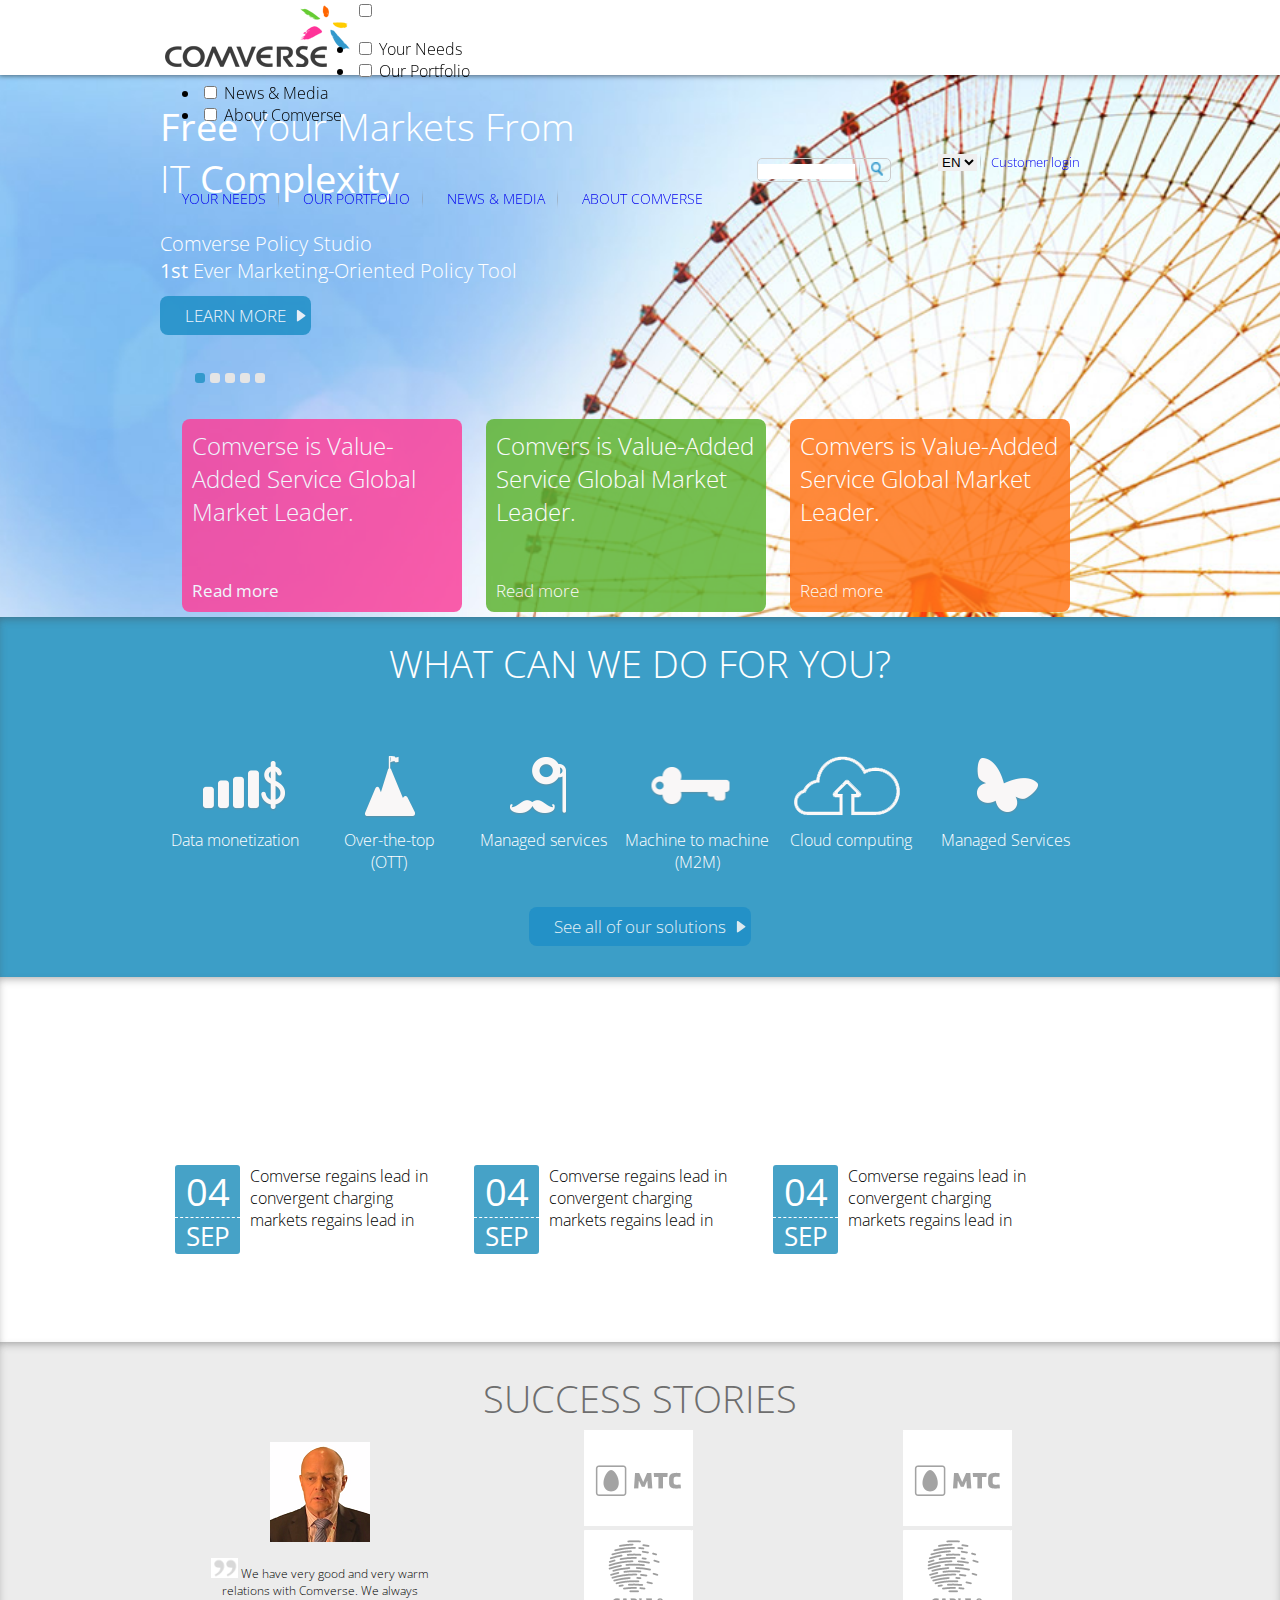
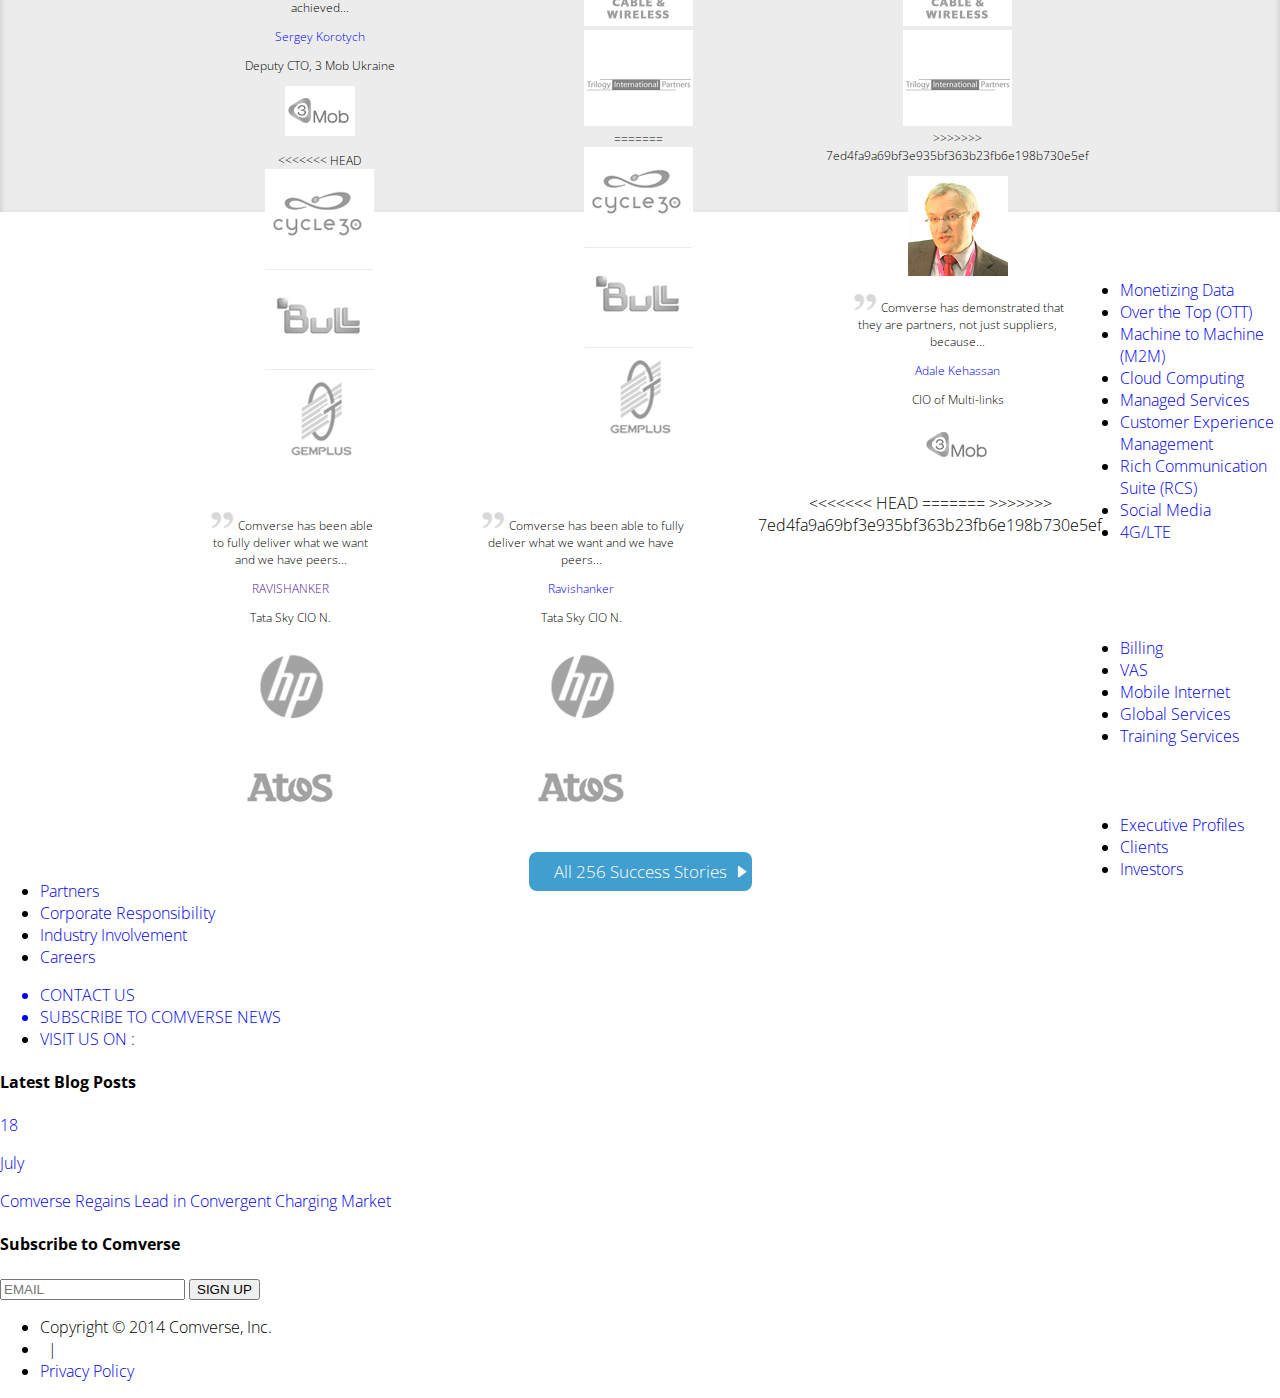
==== index.html @ bf478ecc "first commit 2016" ====
<!DOCTYPE html>
<html lang="en">
<head>
	<meta charset="utf-8">
	<meta http-equiv="x-ua-compatible" content="ie=edge">
	<meta name="description" content="">
    <meta name="viewport" content="width=device-width, initial-scale=1">

	<title>Comverse</title>

	<link rel="stylesheet" type="text/css" href="css/main.css">
	<link href='http://fonts.googleapis.com/css?family=Open+Sans:300,400,700' rel='stylesheet' type='text/css'>
</head>
<body>

	 <!--[if lt IE 8]>
            <p class="browserupgrade">You are using an <strong>outdated</strong> browser. Please <a href="http://browsehappy.com/">upgrade your browser</a> to improve your experience.</p>
        <![endif]-->
			<!-- #################################- COMVERSE HEADER -################################# -->


	<header class="c-header">
	
	  <div class="nav-container">
	   <div class="logo-container"> <a href="index.html" title="Comverse"><img src="img/comverse-logo.png" alt="logo"></a>
	   </div>

	  <!-- Mobile Version Nav Button -->
					<div class="mobile-navigation">
						<label class="mobile-nav" for="nav-mobile-btn">
							<span class="icon-bar"></span>
							<span class="icon-bar"></span>
							<span class="icon-bar"></span>
							<span class="icon-bar"></span>
						</label>
						<input type="checkbox" id="nav-mobile-btn">

						<ul class="main-nav-mobile">
							<li>
								<input type="checkbox" class="mobile-sub-nav" id="mobile-sub-your-needs">
								<label for="mobile-sub-your-needs">Your Needs</label>
								
							</li>
							<li>
								<input type="checkbox" class="mobile-sub-nav" id="mobile-sub-our-portfolio">
								<label for="mobile-sub-our-portfolio">Our Portfolio</label>
							
							</li>
							<li>
								<input type="checkbox" class="mobile-sub-nav" id="mobile-sub-news-and-media">
								<label for="mobile-sub-news-and-media">News &amp; Media</label>
								
							</li>
							<li>
								<input type="checkbox" class="mobile-sub-nav" id="mobile-sub-about-comverse">
								<label for="mobile-sub-about-comverse">About Comverse</label>
							</li>
						</ul>
					</div>

		<nav class="navbar">
		 <ul class="nav">
			<li><a href="#">YOUR NEEDS<img class="divider"src="img/divider.png" alt="" /></a></li>
  			<li><a href="#">OUR PORTFOLIO<img class="divider"src="img/divider.png" alt="" /></a></li>
  			<li><a href="#">NEWS &amp; MEDIA<img class="divider"src="img/divider.png" alt="" /></a></li>
  			<li><a href="#">ABOUT COMVERSE</a></li>
  		 </ul>


				

		</nav>

		 <div class="nav-side-links">
				
					
						<select class="no-border-select">
							<option value="English">EN</option>
							<option value="Arabic">AR</option>
							<option value="Hebrew">HE</option>
						</select>
					
                        <img class="divider"src="img/divider.png" alt="" />
					
						<a href="#">Customer login</a>	
						
				
			</div>
		


            <form class="search-field" method="GET" action="http://www.google.com/search">
    			<input type="text" name="q" />
                <img class="divider" src="img/search_line_devider.png" alt="" />
    			<button type="submit"><img class="srch_img" src="img/searchBtn.png" alt="Search" /></button>
			</form>
			
		</div>
	</header>

				<!-- #################################- COMVERSE BANNER SECTION -################################# -->


		<div class="section-banner">
        	<section class="section-container">
        		
				<h1><strong>Free</strong> Your Markets From <br> IT <strong>Complexity</strong></h1>
        		<h3>Comverse Policy Studio <br> <strong>1st</strong> Ever Marketing-Oriented Policy Tool</h3>
        		
        		<a href="#" class="more-btn">LEARN MORE </a>

        		<ol class="carousel-nav">
					<a href="#">
						<li class="selected"></li>
					</a>

					<a href="#">
						<li></li>
					</a>
					<a href="#">
						<li></li>
					</a>
					<a href="#">
						<li></li>
					</a>
					<a href="#">
						<li></li>
					</a>
				</ol>
				<ul class="box-list">
					<li class="floating-box" id="purple">
						<section>
							<a href="#">
								<h2 class="box-title">Comverse is Value-Added Service Global Market Leader.</h2>
							</a>

							<a href="#"><strong>Read more</strong></a>
						</section>
					</li>
					<li class="floating-box" id="green">
						<section>
						<a href="#">
							<h2 class="box-title">Comvers is Value-Added Service Global Market Leader.</h2>	
						</a>

						<a href="#">Read more</a>
						</section>
						
					</li>
					<li class="floating-box" id="orange">
						<section>
							<a href="#">
							<h2 class="box-title">Comvers is Value-Added Service Global Market Leader.</h2>
							</a>

							<a  href="#">Read more</a>
						</section>
						
					</li>
				</ul>
			</section>
		</div>
		<!-- #################################- COMVERSE SOLUTIONS SECTION -################################# -->

		<div class="section-solutions">
        	<section class="section-container">

        		<h1> WHAT CAN WE DO FOR YOU?</h1>
        		<ul class="solutions-list">
        				<li>
        					<a href="#">
        						<figure>
        							<div class="icon1"></div>
        							<figcaption>Data monetization</figcaption>
        						</figure>
        					</a>
        				</li>
        				<li>
        					<a href="#">
        						<figure>
        							<div class="icon2"></div>
        							<figcaption>Over-the-top <br>(OTT)</figcaption>
        						</figure>
        					</a>
        				</li>
        				<li>
        					<a href="#">
        						<figure>
        							<div class="icon3"></div>
        							<figcaption>Managed services</figcaption>
        						</figure>
        					</a>
        				</li>
        				<li>
        					<a href="#">
        						<figure>
        							<div class="icon4"></div>
        							<figcaption>Machine to machine <br> (M2M)</figcaption>
        						</figure>
        					</a>
        				</li>
        				<li>
        					<a href="#">
        						<figure>
        							<div class="icon5"></div>
        							<figcaption>Cloud computing</figcaption>
        						</figure>
        					</a>
        				</li>
        				<li>
        					<a href="#">
        						<figure>
        							<div class="icon6"></div>
        							<figcaption>Managed Services</figcaption>
        						</figure>
        					</a>
        				</li>
        			</ul>	

        			<div class="more-sol">
        					<a href="#" class="more-btn">See all of our solutions</a>
        			</div>
        	</section>
        </div>

        		<!-- #################################- COMVERSE NEWS & EVENTS SECTION -################################# -->
        <div class="section-events">
        	<section class="section-container">
        		
        			<h1>WHAT'S HAPPENING AT COMVERSE?</h1>

        			<ul class="events-list">
                    <li>
                    <a href="#">
                        <section itemscope="" itemtype="http://schema.org/Event">
                            <h2 class="event-header">News</h2>
                            <article>
                                <h1 class="event-date"><meta itemprop="doorTime" content="2015-09-04"><span class="day-container">04</span> <span class="month-container">SEP</span></h1>
                                <p itemprop="description">Comverse regains lead in convergent charging markets regains lead in</p>
                            </article>
                        </section>
                    </a>
                    <a class="all-link all-news-link" href="#"><span>All news</span></a>
                    </li>
                    <li>
                    <a href="#">
                        <section itemscope="" itemtype="http://schema.org/Event">
                            <h2 class="event-header">Events</h2>
                            <article>
                                <h1 class="event-date"><meta itemprop="doorTime" content="2015-09-04"><span class="day-container">04</span> <span class="month-container">SEP</span></h1>
                                <p itemprop="description">Comverse regains lead in convergent charging markets regains lead in</p>
                            </article>
                        </section>
                    </a>
                    <a href="#" class="all-link all-events-link"><span>All Events</span></a>
                    </li>
                    <li>
                    <a href="#">
                        <section itemscope="" itemtype="http://schema.org/Event">
                            <h2 class="event-header">Press releases</h2>
                            <article>
                                <h1 class="event-date"><meta itemprop="doorTime" content="2015-09-04"><span class="day-container">04</span> <span class="month-container">SEP</span></h1>
                                <p itemprop="description">Comverse regains lead in convergent charging markets regains lead in</p>
                            </article>
                        </section>
                    </a>
                        <a href="#" class="all-link all-press-link"><span>All Press releases</span></a>
                    </li>
                </ul>
        	</section>
        	</div>

        	<!-- #################################- SUCCESS STORIES SECTION -################################# -->
        	<div class="section-stories">
        		<section class="section-container">
        			<h1>SUCCESS STORIES</h1>
        			<ul class="stories-list">
                <li>
                    <blockquote>
                        <img src="img/CB-JP-face.png" alt="">
                        <p><img src="img/quote-grey.png" alt="qoute"  data-pin-nopin="true"> We have very good and very warm relations with Comverse. We always achieved...</p>
                        <div class="person-details" itemscope="" itemtype="http://schema.org/Person">
                            <p itemprop="name"><a href="#">Sergey Korotych</a></p>
                            <p itemprop="jobTitle">Deputy CTO, 3 Mob Ukraine</p>
                        </div>
                        <div class="person-logo"><img src="img/3mob_70x50.png" alt="mob logo" data-pin-nopin="true"></div>
                    </blockquote>
<<<<<<< HEAD
                  		
                  		 <div class="logos">
                                <div class="company">
                               		
                               			<img src="img/cycle30.png" alt="" data-pin-nopin="true">
                               	</div>
                               	<div class="company">
                               			<img src="img/bul.png" alt="" data-pin-nopin="true">
                               	</div>
                               	<div class="company">
                               			<img src="img/gemplus.png" alt="" data-pin-nopin="true">
                               	</div>

                               	
                         </div>
                </li>
                <li>
                    <div class="logos-middle">
	 				<div class="company">
	 					<img src="img/mtc.png" alt="" data-pin-nopin="true">
	 				</div>
	 				<div class="company">
	 					<img src="img/cblwi.png" alt="" data-pin-nopin="true">
	 				</div>
	 				<div class="company">
	 					<img src="img/trilogy.png" alt="" data-pin-nopin="true">
	 				</div>
	 			</div>
=======
                    <div class="logos">
                                <div class="company">
                                	<img src="img/cycle30.png" alt="" data-pin-nopin="true">
                                </div>
                                <div class="company">
                                	<img src="img/bul.png" alt="" data-pin-nopin="true">
                                </div>
                                <div class="company">
                                	<img src="img/gemplus.png" alt="" data-pin-nopin="true">
                                </div>
                    </div>
                </li>
                <li>
                    <div class="logos logos-top">
                       	<div class="company">
                                <img src="img/mtc.png" alt="" data-pin-nopin="true">
                                </div>
                                <div class="company"><img src="img/cblwi.png" alt="" data-pin-nopin="true"></div>
                                <div class="company"><img src="img/trilogy.png" alt="" data-pin-nopin="true"></div>
                    	</div>
>>>>>>> 7ed4fa9a69bf3e935bf363b23fb6e198b730e5ef

						<blockquote>
                    		<img src="img/JT-GM-face.png" alt="" data-pin-nopin="true">
                        	<p><img src="img/quote-grey.png" alt="qoute"  data-pin-nopin="true"> Comverse has demonstrated that they are partners, not just suppliers, because...</p>
                        		<div class="person-details" itemscope="" itemtype="http://schema.org/Person">
                           			 <p itemprop="name"><a href="#">Adale Kehassan</a></p>
                            		<p itemprop="jobTitle">CIO of Multi-links</p>
                        		</div>
                        	<div class="person-logo"><img src="img/3mob_70x50.png" alt="mob logo"></div>
                    </blockquote>

                    
                </li>
<<<<<<< HEAD

                <li class="stories-list-right">
	 			<blockquote>
	 			
	 				<p><img src="img/quote-grey.png" alt="qoute"  data-pin-nopin="true"> Comverse has been able to fully deliver what we want and we have peers...</p>

	 				<div class="person-details">
	 					<p><a href="">RAVISHANKER</a></p>
	 					<p>Tata Sky CIO N.</p>
	 				</div>
	 			</blockquote>

	 			<div class="logos">
                                <div class="company right-comp-logo"><img src="img/hp.png" alt="" data-pin-nopin="true"></div>
                                <div class="company right-comp-logo"><img src="img/atos.png" alt="" data-pin-nopin="true"></div>
                    	</div>		
	 		</li>
=======
                <li>
                    <blockquote id="no-img">
                    
                        <p><img src="img/quote-grey.png" alt="qoute"  data-pin-nopin="true"> Comverse has been able to fully deliver what we want and we have peers...</p>
                        <div class="person-details" itemscope="" itemtype="http://schema.org/Person">
                            <p itemprop="name"><a href="#">Ravishanker</a></p>
                            <p itemprop="jobTitle">Tata Sky CIO N.</p>
                        </div>
                        
                    </blockquote>
                    <div class="logos">
                                <div class="company"><img src="img/hp.png" alt="" data-pin-nopin="true"></div>
                                <div class="company"><img src="img/atos.png" alt=""></div>
                                
                            </div>
                </li>
>>>>>>> 7ed4fa9a69bf3e935bf363b23fb6e198b730e5ef
        </ul>

        				<div class="more-stories">
            				<a href="#" class="more-btn">All 256 Success Stories</a>
        				</div>
        		</section>

        	</div>

        </div>

        <!-- #################################- COMVERSE FOOTER -################################# -->
	<footer>
        <div class="footer-block">
            <div class="footer-links">
                <div class="footer-links-column">
                    <h3 class="footer-heading">Key Solutions</h3>
                    <ul class="key-solutions">
                        <li>
                            <a href="#">Monetizing Data</a>
                        </li>
                        <li>
                            <a href="#">Over the Top (OTT)</a>
                        </li>
                        <li>
                            <a href="#">Machine to Machine (M2M)</a>
                        </li>
                        <li>
                            <a href="#">Cloud Computing</a>
                        </li>
                        <li>
                            <a href="#">Managed Services</a>
                        </li>
                        <li>
                            <a href="#">Customer Experience Management</a>
                        </li>
                        <li>
                            <a href="#">Rich Communication Suite (RCS)</a>
                        </li>
                        <li>
                            <a href="#">Social Media</a>
                        </li>
                        <li>
                            <a href="#">4G/LTE</a>
                        </li>
                    </ul>
                </div>

                <div class="footer-links-column">
                    <h3 class="footer-heading">Products &amp; Services</h3>
                    <ul class="products-services">
                        <li>
                            <a href="#">Billing</a>
                        </li>
                        <li>
                            <a href="#">VAS</a>
                        </li>
                        <li>
                            <a href="#">Mobile Internet</a>
                        </li>
                        <li>
                            <a href="#">Global Services</a>
                        </li>
                        <li>
                            <a href="#">Training Services</a>
                        </li>
                    </ul>
                </div>

                <div class="footer-links-column">
                    <h3 class="footer-heading">Company</h3>
                    <ul class="company-links">
                        <li>
                            <a href="#">Executive Profiles</a>
                        </li>
                        <li>
                            <a href="#">Clients</a>
                        </li>
                        <li>
                            <a href="#">Investors</a>
                        </li>
                        <li>
                            <a href="#">Partners</a>
                        </li>
                        <li>
                            <a href="#">Corporate Responsibility</a>
                        </li>
                        <li>
                            <a href="#">Industry Involvement</a>
                        </li>
                        <li>
                            <a href="#">Careers</a>
                        </li>
                    </ul>
                </div>
            </div>


            <ul class="footer-nav-mobile">
				<a href="#">
					<li>CONTACT US</li>
				</a>
				<a href="#">
					<li>SUBSCRIBE TO COMVERSE NEWS</li>
				</a>
				<a href="#">
				</a><li><a href="#">
				VISIT US ON : 
				</a><a class="soc-icon ico-linkedin" href="#"></a>
                <a class="soc-icon ico-youtube" href="#"></a>
                <a class="soc-icon ico-twitter" href="#"></a>	
				</li>
				
			</ul>

            <div class="footer-box">
                <div class="press-release">
                    <h4>Latest Blog Posts</h4>
                    <a href="#" class="footer-box-content">
                        <div class="date-box-footer">
                            <time datetime="2010-07-18">
                                <p class="footer-date">18</p>
                                <p class="footer-month">July</p>
                            </time>
                        </div>
                        <div class="latest-blog-post-text">
                            <p>Comverse Regains Lead in Convergent Charging Market</p>
                        </div>
                    </a>
                </div>

                <form class="subscribe">
                    <h4>Subscribe to Comverse</h4>
                    <input type="email" id="email" placeholder="EMAIL">
                    <input type="submit" id="subscribe-submit" value="SIGN UP" text="SIGN UP">
                </form>

                <div class="social-icons">
                    <a class="soc-icon ico-linkedin" href="#"></a>
                    <a class="soc-icon ico-youtube" href="#"></a>
                    <a class="soc-icon ico-twitter" href="#"></a>
                </div>
            </div>

            <div class="footer-nav">
                <ul class="footer-menu">
                    <li>Copyright © 2014 Comverse, Inc.</li>
                    <li> &nbsp; | &nbsp;</li>
                    <li>
                        <a href="#">Privacy Policy</a>
                    </li>
                </ul>
            </div>

        </div>
    </footer>

</body>
</html>
---- css/main.css ----
body {
   
    font-family: 'Open Sans', sans-serif;
    font-weight: 200;
    margin: 0 auto;
}

a {
    text-decoration: none;
}

.c-header{
	height: 75px;
	width: 100%;
	position: fixed;
	background: #FFFFFF;
    box-shadow: 0 0 5px 1px rgba(0, 0, 0, 0.5);
    top: 0;
    left: 0;
    z-index: 1000;

}
.nav-container{
	max-width: 960px;
	height: 75px;
	padding: 0;
	margin: 0 auto;
	
}

.logo-container{
	display: inline-block;
	padding: 5px 5px;

	float: left;
}
.navbar{
	font-size: 14px;
	float: left;
	padding-top: 35px;
	position: relative;
	
}
.navbar > ul {

	list-style: none;
}


.nav{
	
	overflow: hidden;
	list-style: none;
	margin: 0;
    margin-left:-30px;
}

.divider{
    
    margin-bottom:-5px;
}
nav > ul > li:hover > a {
    
    color: rgb( 183, 197, 214 );
}



.nav > li{
	display: block;
	float: left;
	margin: 12px;
	position: relative;  

}
.nav > li > a > img{
    margin-left:12px;
}
.nav-side-links{
	float: right;
	display: inline-block;
	padding-right: 40px;
	font-size: 13px;
	padding-top: 10px;
}


.nav-side-links > ul > li{
	
	list-style: none;
	display: inline-block;
}

.nav-side-links > a{

    margin-left: 7px;
}

.nav-side-links > a:hover{
    text-decoration: underline;
}

.no-border-select{
	border: none;
}



.search-field{
	display: inline-block;
	float: right;
padding-top:-10px;
	position: relative;
	margin-top: 16px;
    margin-right: 47px;
    border: 1px solid #ccc;
     
    border-radius: 5px;  
}

.search-field input{
	width: 93px;
    padding: 0px 0px 0px 2px;
    padding-left: 4px;
    border: 1px solid #ccc;
    
    outline:none;
    border:white;
    display: inline-block;   
    
}



.search-field  button  img {
	width: 14px;
	height: 14px;
    
}

.search-field button{
	border: none;
	background: none;
	cursor: pointer;
	

	
}

form{
	display: block;
}

.search-field > button{
	border: none;
	background: none;
	cursor: pointer;
}

.mobile-menu-items {
    display: none;
}

h1{
	color:#FFF;
	font-weight:100;
	font-size:38px;
   
}

h2{
	font-size:24px;
	color:#FFF;
	font-weight:100;
}

h3{
	color:#FFF;
	font-weight:100;
	font-size:20px;
    
}

h1, h2, h3{
	color:#FFF;
	font-weight: 100;
}

strong{
	font-weight: 400;
}

div{
	display: block;
}


.section-banner {
   	padding-top: 75px;
    background: url(../img/slide-bg-complexity.jpg) no-repeat center center fixed; 
    background-size: cover;
    z-index: 200;
   
}

.section-container {
    padding: 0;
    max-width: 960px;
    margin: 0 auto;
    
}

.carousel-nav li {
    width: 10px;
    height: 10px;
    display: inline-block;
    background-color: #e5e5e5;
    float: left;
    margin-left: 5px;
    padding: 0;
    border-radius: 3px;
      
}

li.selected{
	background-color: #3399CC;

}


ol.carousel-nav{

	padding: 30px;
	list-style: none;
}

.more-btn{
	background-color:#1f8fc7;
	font-size:17px;
	padding: 8px 25px;
	color: #FFFFFF !important;
	border-radius: 8px;
	background-image: url("../img/btnArrow.png");
	background-repeat: no-repeat;
	background-position: right 5px center;
	opacity: 0.85;
}

.more-btn:hover{

	opacity: 1;
}

.box-list{
    padding: 0;
    margin-left:22px;
    list-style: none;
    margin-top: 15px;
    padding-bottom: 15px;
    margin-bottom: -2.23em;

}

.floating-box{
	border-radius: 8px;
    display: inline-block;
    margin-right: 20px;
    opacity: 0.85;
    padding: 10px 10px;
    width: 260px;
    cursor: pointer;

}

.floating-box > section > a{
	font-size: 14px;
}


.floating-box:hover{
	opacity: 1;
}

.floating-box > section > a {
	color: #FFFFFF;
	font-size: 17px;
}

.box-title{
	padding: 0;
    margin-top: 0px;
    height: 130px;
}

#purple {
    
   	background-color: #fb429c;
}


#green {
    
    background-color: #5eb433
	
}



#orange {
   
    background-color: #ff7519;
    
}


.section-solutions{

	background-color: #3c9ec7;
	display: block;
	height: 360px;
	box-shadow: inset 0px 4px 10px -3px hsla(0, 0%, 26%, 0.5);

	
}


.section-solutions > .section-container > h1{
    padding: 20px 0;
    text-align: center;
}

.solutions-list {
	padding: 20px 0 20px 0;
}

.solutions-list > li {
	display: inline-block;
	width: 150px;
	height: 150px;
	margin: 0 auto;
	padding: 0;
	text-align: center;
	vertical-align: middle;

}
.solutions-list > li a {
	color: #FFF;
	text-decoration: none;
	outline: 0;
}

.solutions-list > li > a > figure {
	margin: 0 auto;
	padding: 0;
	text-align: center;

}

div.icon1 {
	height: 65px;
	background: url(../img/solution_icon_smart-money.png) no-repeat center center;
}

div.icon1:hover{
	height: 65px;
	background: url(../img/solution_icon_smart-money_hover.png) no-repeat center center;
}
div.icon2{

	height: 65px;
	background: url(../img/solution_icon_optimize-efficnt2.png) no-repeat center center;
}

div.icon2:hover{

	height: 65px;
	background: url(../img/solution_icon_optimize-efficnt_hover2.png) no-repeat center center;
}


div.icon3{
	height: 65px;
	background: url(../img/solution_icon_biz-analitics.png) no-repeat center center;
}

div.icon3:hover{

	height: 65px;
	background: url(../img/solution_icon_biz-analitics_hover.png) no-repeat center center;
}

div.icon4{
	height: 65px;
	background: url(../img/solution_icon_personal.png) no-repeat center center;
}

div.icon4:hover{
	height: 65px;
	background: url(../img/solution_icon_personal_hover.png) no-repeat center center;
}

div.icon5{
	height: 65px;
	background: url(../img/cloud.png) no-repeat center center;
}

div.icon5:hover{
	height: 65px;
	background: url(../img/cloud_hover.png) no-repeat center center;
}

div.icon6{
	height: 65px;
	background: url(../img/solution_icon_biz-transform.png) no-repeat center center;
}

div.icon6:hover{
	height: 65px;
	background: url(../img/solution_icon_biz-transform_hover.png) no-repeat center center;
}
.solutions-list > li > a > figure > figcaption {
	padding-top: 10px;
}

.more-sol{
	text-align: center;
	margin-top: -25px;

}

.section-events{
    box-shadow: inset 0px 4px 10px -3px hsla(0, 0%, 26%, 0.5);
    background: url(../img/news-and-events-bg.jpg) no-repeat center center fixed;
    background-size: cover;
    display: block;
    height: 360px;
    padding-top: 5px;
}

.section-events .section-container > h1{
	padding: 20px 0;
	text-align: center;
}

.events-list {
	padding: 0;
	margin: 0 auto;
	margin-top: -30px;
}

.events-list > li {
	display: inline-block;
	width: 285px;
	padding: 5px;
	margin-bottom: 30px;
}

.event-header {
	text-transform: uppercase;
	margin-bottom: 3px;
}


.events-list > li > a > section > article {
	border-radius: 3px;
	background-color: rgba(255, 255, 255, 0.3);
	padding: 10px;
	height: 84px;
	margin-bottom: 10px;
}

.events-list > li > a > section > article:hover{
	background-color: #FFFFFF;
}

h1.event-date {
	width: 65px;
	margin: 0 auto;
	padding: 0;
	float: left;
	font-weight: 400;
	text-align: center;
}

h1.event-date {
	width: 65px;
	margin: 0 auto;
	padding: 0;
	float: left;
	font-weight: 400;
	text-align: center;
}

span.day-container {
	display: block;
	background: #46a2c7;
	border-bottom: 1px dashed #FFF;
	border-top-right-radius: 3px;
	border-top-left-radius: 3px;
}

span.month-container {
	display: block;
	background: #46a2c7;
	border-bottom-right-radius: 3px;
	border-bottom-left-radius: 3px;
	font-size: 26px;
}

.events-list > li > a > section > article > p {
	padding-left: 75px;
	margin-top: 0;
	color: black;
}

.all-link {
	color: #FFF;
	outline: 0;
	text-decoration: none;
}

.section-stories{
	padding-top: 10px;
	background-color: #ececec;
    text-align: center;
	background-size: cover;
	height: 460px;
    width:100%;
	box-shadow: inset 0px 4px 10px -3px hsla(0, 0%, 26%, 0.5);
}

.section-stories .section-container > h1 {
	padding: 20px 0;
	text-align: center;
	margin: 0 auto;
	color: #6E6E6E;
}

.stories-list{
	padding: 0; 
    float: left;  
    margin-top: -20px;
}

.stories-list > li{
    display: inline-block;
    width: 32%;
    float: left;
    margin: 4px;
    padding: 2px;
    font-size:12px;
}

.stories-list-right{
    width: 26% !important;
    float: left; 
}

<<<<<<< HEAD
blockquote{
    background-color: white;
    -webkit-margin-start: 0;
    -webkit-margin-end: 0;
    height: 180px;
}
=======
.stories-list > li > blockquote{
	padding: 10px;
    margin: 0 auto;
    background: #FFF;
    border-radius: 3px;
>>>>>>> 7ed4fa9a69bf3e935bf363b23fb6e198b730e5ef

blockquote > p{
    height: 80px;
    padding: 15px;
    border-bottom: 1px solid #DDDDDD;
    color: #565656;
    text-align: left;
    font-size: 16px; 
}


blockquote > img{
    float: left;
    padding: 8px;
    height: 90px;
    width: 90px;
    margin-left: 2px;
}

<<<<<<< HEAD
.person-details{
    text-align: left;
    padding-left: 10px;
    display: inline-block;
    float: left;
=======

.stories-list > li > blockquote > p{  
    color: #565656;
    border-bottom: 1px solid #ccc; 
    margin: 0 auto;
    height: 110px;
    padding-left: 110px;
}
.stories-list > li > blockquote#no-img > p{  
    color: #565656;
    border-bottom: 1px solid #ccc; 
    margin: 0 auto;
    height: 110px;
    padding-left: 10px;
}

.stories-list > li > blockquote#no-img{  

	width:177px;
    height: 157px;
    margin-left:1px;
>>>>>>> 7ed4fa9a69bf3e935bf363b23fb6e198b730e5ef
}

.person-details > p > a{
    color: #50AED0;
    text-transform: uppercase;
    text-decoration: none;
    outline: none;
}

.person-details > p{
    -webkit-margin-before: 0;
    -webkit-margin-after: 0;
    padding: 2px;

}

<<<<<<< HEAD
.person-logo{
=======
.person-details > p > a {
    text-transform: uppercase;
    text-decoration: none;
    outline: none;
    color: #3399cc;
}

.person-logo {
>>>>>>> 7ed4fa9a69bf3e935bf363b23fb6e198b730e5ef
    float: right;
    max-width: 101%;
}

<<<<<<< HEAD
.logos{
    margin-top: 5px;
    width:102%;
}

.logos-middle{
    margin-top: 16.5px !important;
    margin-bottom: -4px !important;
=======
.logos-top {
    margin-bottom: 10px;
}

.logos-top > .company {
    display: inline-block;
    margin: 0 6px 0 0;
    background:#FFF;
    width:31%;
    border-radius: 3px;
    text-align: center;
    vertical-align: top;
}

.logos-top > .company:last-child {
    display: inline-block;
    margin: 0;
    background:#FFF;
    width:31%;
    border-radius: 3px;
    text-align: center;
    vertical-align: top;
>>>>>>> 7ed4fa9a69bf3e935bf363b23fb6e198b730e5ef
}

.company {
    display: inline-block;
<<<<<<< HEAD
    width: 31%;
    margin: 0px 5px 0 0;
    background: #FFF;
=======
    margin: 10px 6px 0 0;
    background:#FFF;
    width:31%;
    border-radius: 3px;
    text-align: center;
}

.company:last-child {
    display: inline-block;
    margin: 10px 0 0 0;
    background:#FFF;
    width:31%;
>>>>>>> 7ed4fa9a69bf3e935bf363b23fb6e198b730e5ef
    border-radius: 3px;
    text-align: center;
}
.company > img{
    width: 100%;
    height:90px;
}

.right-comp-logo{

    width: 46%;
}

.mobile-navigation {
    display: none;
}


/************************ FOOTER ************************/

footer {
    background-color: #2B2B2B;
    padding: 0;
    height: 350px;
    width: 100%;
    margin: 0;
}

.footer-block {
    max-width: 960px;
    min-width: 800px;
    width: 960px;
    margin: 0 auto;
}

.footer-links {
    height: auto;
    margin: 0;
}
.footer-links-column {
    float: left;
    margin-right: 32px;
    font-size: 1rem;
    line-height: 20px;
}

.footer-heading {
    font-size: 16px;
    text-transform: uppercase;
}

.key-solutions, .products-services, .company-links {
    list-style: none;
    padding-left: 0;
    font-weight: 100;
}

.footer-links-column a {
    text-decoration: none;
    color: white;
    font-size: 14px;
}

.footer-links-column {
    float: left;
    margin-right: 32px;
    font-size: 1rem;
    line-height: 20px;
}
.footer-box {
    float: right;
    background-color: #3d3d3d;
    width: 240px;
    position: relative;
    padding: 0 12px;
    height: 350px;
    margin-right: 55px;
}
.press-release {
    border-bottom: 1px solid grey;
}
.press-release h4 {
    padding: 16px 0;
    margin: 0 6px;
    font-weight: 200;
    text-transform: uppercase;
}
.footer-box-content {
    color: white;
    display: block;
    text-decoration: none;
}
.date-box-footer {
    width: 60px;
    height: 80px;
    padding: 2px;
    float: left;
    margin: 0 10px 0 5px;
}
.footer-date {
    font-size: 2.6rem;
    margin: 0;
    text-align: center;
    line-height: 2.2rem;
    font-weight: 400;
}

.footer-month {
    font-size: 1.4rem;
    margin: 0px;
    text-align: center;
}

.latest-blog-post-text {
    margin: 0 8px;
    padding: 1px 5px;
    font-size: 1rem;
    font-weight: 100;
}

.latest-blog-post-text p {
    margin: 0 0 18px 0;
}


.subscribe {
    position: relative;
}

.footer-box h4 {
    color: #3195c9;
    font-size: 20px;
    text-transform: uppercase;
    font-weight: 200;
}
#email {
    width: 200px;
    line-height: 2.5em;
    border-radius: 3px;
    border: none;
    margin: 0 5px;
    padding-left: 8px;
    color: grey;
    outline: none;
    margin-top: -10px;
}

#subscribe-submit {
    background: #3aa6db;
    border-radius: 3px;
    border: none;
    color: white;
    line-height: 2.3em;
    margin-left: -45px;
    padding: 2px 10px;
    position: absolute;
    cursor: pointer;

    margin-top: -5px;
    margin-left: -62px;
    padding: 2px;
    padding-top: 3px;
    padding-right: 3px;
}

.social-icons {
    padding: 10px;
    width: 230px;
    position: absolute;
    bottom: 0;
}
.footer-nav {
    margin-right: 0px;
    font-size: 14px;
    width: 676px;
   /* height: 20px; */
    float: left;
   /* margin-top: -25px; */
    display: inline-block;
}

ul.footer-menu {
    margin: 0px;
    padding: 0px;
    margin-top: -20px;

}

.footer-menu > li {
    list-style: none;
    margin: 0px;
    display: inline-block;
    color: grey;
}

.footer-nav-mobile {
    display: none;
}
.footer-menu > li > a {
    color: grey;
    text-decoration: none;
}
.ico-linkedin:before {
    background: url(../img/socialMenuIcon-linkdin.png) no-repeat;
    content: "";
    display: inline-block;
    width: 25px;
    height: 22px;
}

.ico-linkedin:hover::before {
    background: url(../img/socialMenuIcon-linkdin_hover.png) no-repeat;
    display: inline-block;
    width: 25px;
    height: 22px;
}


.ico-twitter:before {
    background: url(../img/socialMenuIcon-twitter.png) no-repeat;
    content: "";
    display: inline-block;
    width: 30px;
    height: 22px;
}

.ico-twitter:hover::before {
    background: url(../img/socialMenuIcon-twitter_hover.png) no-repeat;
    content: "";
    display: inline-block;
    width: 30px;
    height: 22px;
}


.ico-youtube:before {
    background: url(../img/socialMenuIcon-youtube.png) no-repeat;
    content: "";
    display: inline-block;
    width: 25px;
    height: 25px;
}

.ico-youtube:hover::before{
	background: url(../img/socialMenuIcon-youtube_hover.png) no-repeat;
	content: "";
    display: inline-block;
    width: 25px;
    height: 25px;
}
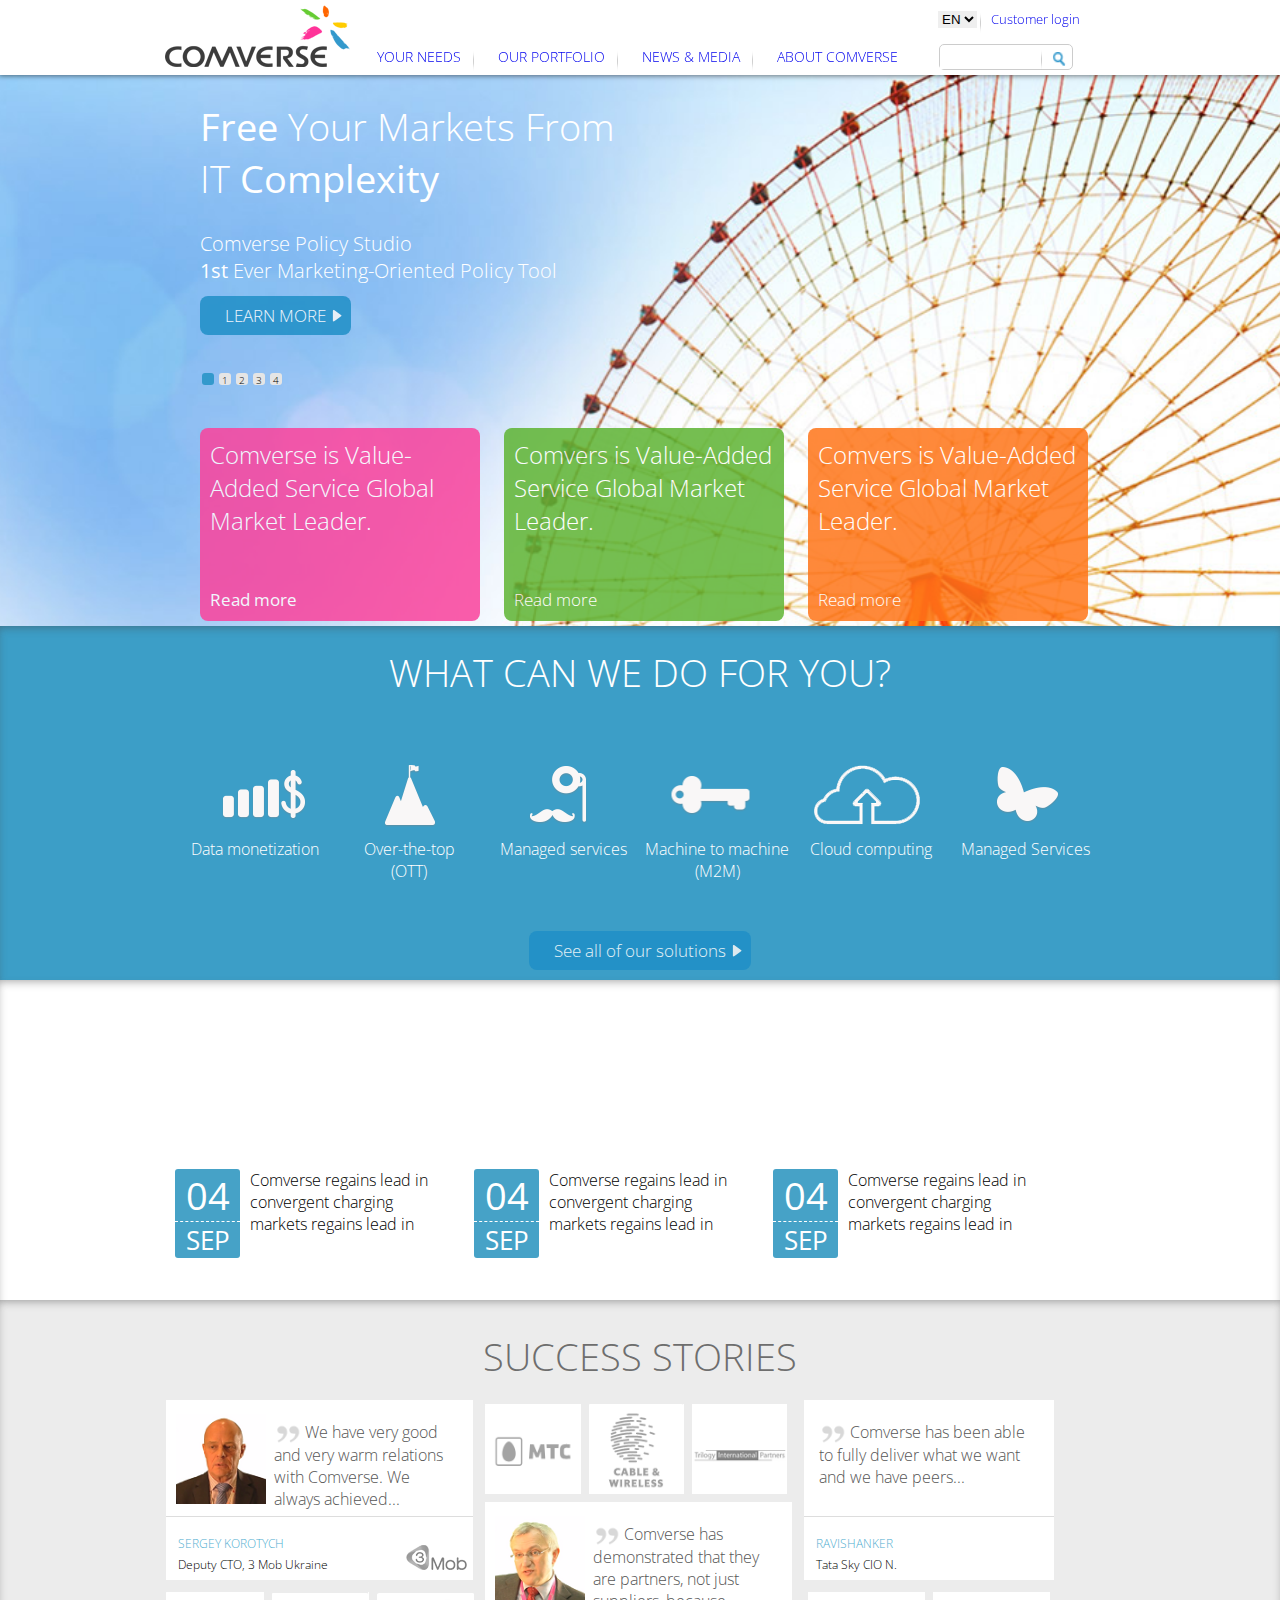
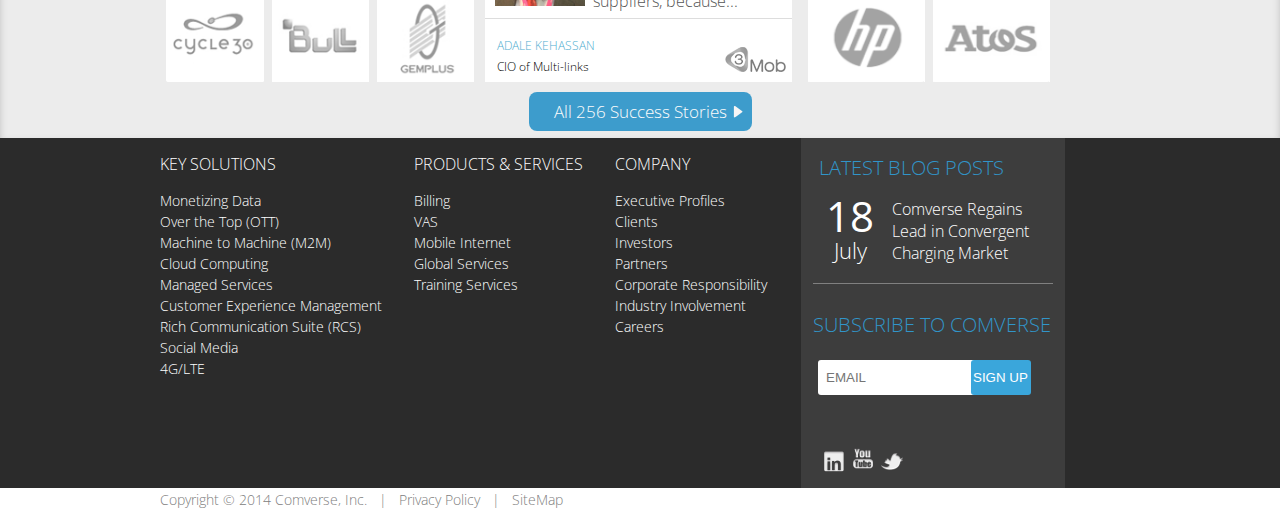
==== commit 4fd798bc: "Merge pull request #3 from amirsibat/master" ====
--- a/index.html
+++ b/index.html
@@ -8,7 +8,7 @@
 
 	<title>Comverse</title>
 
-	<link rel="stylesheet" type="text/css" href="css/main.css">
+	<link rel="stylesheet" type="text/css" href="css/main.css" >
 	<link href='http://fonts.googleapis.com/css?family=Open+Sans:300,400,700' rel='stylesheet' type='text/css'>
 </head>
 <body>
@@ -16,87 +16,89 @@
 	 <!--[if lt IE 8]>
             <p class="browserupgrade">You are using an <strong>outdated</strong> browser. Please <a href="http://browsehappy.com/">upgrade your browser</a> to improve your experience.</p>
         <![endif]-->
+
+
 			<!-- #################################- COMVERSE HEADER -################################# -->
 
 
 	<header class="c-header">
-	
-	  <div class="nav-container">
-	   <div class="logo-container"> <a href="index.html" title="Comverse"><img src="img/comverse-logo.png" alt="logo"></a>
-	   </div>
-
-	  <!-- Mobile Version Nav Button -->
-					<div class="mobile-navigation">
-						<label class="mobile-nav" for="nav-mobile-btn">
-							<span class="icon-bar"></span>
-							<span class="icon-bar"></span>
-							<span class="icon-bar"></span>
-							<span class="icon-bar"></span>
-						</label>
-						<input type="checkbox" id="nav-mobile-btn">
-
-						<ul class="main-nav-mobile">
-							<li>
-								<input type="checkbox" class="mobile-sub-nav" id="mobile-sub-your-needs">
-								<label for="mobile-sub-your-needs">Your Needs</label>
-								
-							</li>
-							<li>
-								<input type="checkbox" class="mobile-sub-nav" id="mobile-sub-our-portfolio">
-								<label for="mobile-sub-our-portfolio">Our Portfolio</label>
-							
-							</li>
-							<li>
-								<input type="checkbox" class="mobile-sub-nav" id="mobile-sub-news-and-media">
-								<label for="mobile-sub-news-and-media">News &amp; Media</label>
-								
-							</li>
-							<li>
-								<input type="checkbox" class="mobile-sub-nav" id="mobile-sub-about-comverse">
-								<label for="mobile-sub-about-comverse">About Comverse</label>
-							</li>
-						</ul>
-					</div>
-
-		<nav class="navbar">
-		 <ul class="nav">
-			<li><a href="#">YOUR NEEDS<img class="divider"src="img/divider.png" alt="" /></a></li>
-  			<li><a href="#">OUR PORTFOLIO<img class="divider"src="img/divider.png" alt="" /></a></li>
-  			<li><a href="#">NEWS &amp; MEDIA<img class="divider"src="img/divider.png" alt="" /></a></li>
-  			<li><a href="#">ABOUT COMVERSE</a></li>
-  		 </ul>
-
-
-				
-
-		</nav>
-
-		 <div class="nav-side-links">
-				
-					
-						<select class="no-border-select">
-							<option value="English">EN</option>
-							<option value="Arabic">AR</option>
-							<option value="Hebrew">HE</option>
-						</select>
-					
-                        <img class="divider"src="img/divider.png" alt="" />
-					
-						<a href="#">Customer login</a>	
-						
-				
-			</div>
-		
+    
+      <div class="nav-container">
+       <div class="logo-container"><a href="index.html" title="Comverse"><img src="img/comverse-logo.png" alt="logo" class="logo-desktop"></a></div>
+       <div class="mobile-logo"><a href="index.html" title="Comverse"><img src="img/comverse-logo-medium.png" alt="logo"></a></div>
+
+
+      <!-- Mobile Version Nav Button -->
+                    <div class="mobile-navigation">
+                        <label class="mobile-nav" for="nav-mobile-btn">
+                            <span class="icon-bar"></span>
+                            <span class="icon-bar"></span>
+                            <span class="icon-bar"></span>
+                            <span class="icon-bar"></span>
+                        </label>
+                        <input type="checkbox" id="nav-mobile-btn">
+
+                        <ul class="main-nav-mobile">
+                            <li>
+                                <input type="checkbox" class="mobile-sub-nav" id="mobile-sub-your-needs">
+                                <label for="mobile-sub-your-needs">Your Needs</label>
+                            </li>
+                            <li>
+                                <input type="checkbox" class="mobile-sub-nav" id="mobile-sub-our-portfolio">
+                                <label for="mobile-sub-our-portfolio">Our Portfolio</label>
+                            </li>
+                            <li>
+                                <input type="checkbox" class="mobile-sub-nav" id="mobile-sub-news-and-media">
+                                <label for="mobile-sub-news-and-media">News &amp; Media</label>
+                            </li>
+                            <li>
+                                <input type="checkbox" class="mobile-sub-nav" id="mobile-sub-about-comverse">
+                                <label for="mobile-sub-about-comverse">About Comverse</label>
+                            </li>
+                        </ul>
+                    </div>
+
+        <nav class="navbar">
+         <ul class="nav">
+            <li><a href="#">YOUR NEEDS<img class="divider"src="img/divider.png" alt="" /></a></li>
+            <li><a href="#">OUR PORTFOLIO<img class="divider"src="img/divider.png" alt="" /></a></li>
+            <li><a href="#">NEWS &amp; MEDIA<img class="divider"src="img/divider.png" alt="" /></a></li>
+            <li><a href="#">ABOUT COMVERSE</a></li>
+         </ul>
+
+
+                
+
+        </nav>
+
+         <div class="nav-side-links">
+                
+                    
+                        <select class="no-border-select">
+                            <option value="English">EN</option>
+                            <option value="Arabic">AR</option>
+                            <option value="Hebrew">HE</option>
+                        </select>
+                    
+                        <img class="divider" src="img/divider.png" alt="" />
+                    
+                        <a href="#">Customer login</a>  
+            </div>
+        
+<!-- Mobile Version Search  -->
+        <label class="mobile-search" for="mobile-search"><img src="css/img/searchBtnMobile.png" alt="search"></label>
+                <input type="checkbox" class="mobile-search">
+
 
 
             <form class="search-field" method="GET" action="http://www.google.com/search">
-    			<input type="text" name="q" />
+                <input type="text" name="q" />
                 <img class="divider" src="img/search_line_devider.png" alt="" />
-    			<button type="submit"><img class="srch_img" src="img/searchBtn.png" alt="Search" /></button>
-			</form>
-			
-		</div>
-	</header>
+                <button type="submit"><img class="srch_img" src="img/searchBtn.png" alt="Search" /></button>
+            </form>
+            
+        </div>
+    </header>
 
 				<!-- #################################- COMVERSE BANNER SECTION -################################# -->
 
@@ -104,31 +106,52 @@
 		<div class="section-banner">
         	<section class="section-container">
         		
-				<h1><strong>Free</strong> Your Markets From <br> IT <strong>Complexity</strong></h1>
-        		<h3>Comverse Policy Studio <br> <strong>1st</strong> Ever Marketing-Oriented Policy Tool</h3>
+			<div class="mobilebanner">
         		
-        		<a href="#" class="more-btn">LEARN MORE </a>
-
-        		<ol class="carousel-nav">
+                    <!---   SLIDER  -->
+            <ul class="slider">
+                <li class="first-slide">
+                    <div class="slide-content">
+                        <h1><strong>Free</strong> Your Markets From <br> IT <strong>Complexity</strong></h1>
+                        <h3>Comverse Policy Studio <br> <strong>1st</strong> Ever Marketing-Oriented Policy Tool</h3>
+                        
+                       <a href="#" class="more-btn">LEARN MORE </a>
+                    </div>
+                </li>
+                
+                <li class="second-slide">
+                    <div class="slide-content"></div>
+                </li>
+                <li class="third-slide">
+                    <div class="slide-content"></div>
+                </li>
+                <li class="fourth-slide">
+                    <div class="slide-content"></div>
+                </li>
+            </ul>
+        
+
+
+                <ol class="carousel-nav">
 					<a href="#">
-						<li class="selected"></li>
+						<li class="selected"> <label for="carousel" class="hidden">carousel</label></li>
 					</a>
 
 					<a href="#">
-						<li></li>
+						<li> 1</li>
 					</a>
 					<a href="#">
-						<li></li>
+						<li> 2</li>
 					</a>
 					<a href="#">
-						<li></li>
+						<li> 3</li>
 					</a>
 					<a href="#">
-						<li></li>
+						<li> 4</li>
 					</a>
-				</ol>
+				</ol></div>
 				<ul class="box-list">
-					<li class="floating-box" id="purple">
+					<li class="floating-box purple">
 						<section>
 							<a href="#">
 								<h2 class="box-title">Comverse is Value-Added Service Global Market Leader.</h2>
@@ -137,7 +160,7 @@
 							<a href="#"><strong>Read more</strong></a>
 						</section>
 					</li>
-					<li class="floating-box" id="green">
+					<li class="floating-box green">
 						<section>
 						<a href="#">
 							<h2 class="box-title">Comvers is Value-Added Service Global Market Leader.</h2>	
@@ -147,7 +170,7 @@
 						</section>
 						
 					</li>
-					<li class="floating-box" id="orange">
+					<li class="floating-box orange">
 						<section>
 							<a href="#">
 							<h2 class="box-title">Comvers is Value-Added Service Global Market Leader.</h2>
@@ -169,49 +192,50 @@
         		<ul class="solutions-list">
         				<li>
         					<a href="#">
-        						<figure>
-        							<div class="icon1"></div>
-        							<figcaption>Data monetization</figcaption>
+        						<figure class="fig">
+        							
+                                    <div class="icon1"><figcaption>Data monetization</figcaption></div>
+                                    
         						</figure>
         					</a>
         				</li>
         				<li>
         					<a href="#">
-        						<figure>
-        							<div class="icon2"></div>
-        							<figcaption>Over-the-top <br>(OTT)</figcaption>
+        						<figure class="fig">
+        							<div class="icon2"><figcaption>Over-the-top <br>(OTT)</figcaption></div>
+        							
         						</figure>
         					</a>
         				</li>
         				<li>
         					<a href="#">
-        						<figure>
-        							<div class="icon3"></div>
-        							<figcaption>Managed services</figcaption>
+        						<figure class="fig">
+        							<div class="icon3"><figcaption>Managed services</figcaption></div>
+        							
         						</figure>
         					</a>
         				</li>
         				<li>
         					<a href="#">
-        						<figure>
-        							<div class="icon4"></div>
-        							<figcaption>Machine to machine <br> (M2M)</figcaption>
+        						<figure class="fig">
+        							<div class="icon4"><figcaption>Machine to machine <br> (M2M)</figcaption></div>
+        							
         						</figure>
         					</a>
         				</li>
         				<li>
         					<a href="#">
-        						<figure>
-        							<div class="icon5"></div>
-        							<figcaption>Cloud computing</figcaption>
+        						<figure class="fig"> 
+        							<div class="icon5"><figcaption>Cloud computing</figcaption></div>
+        							
         						</figure>
         					</a>
         				</li>
         				<li>
         					<a href="#">
-        						<figure>
-        							<div class="icon6"></div>
-        							<figcaption>Managed Services</figcaption>
+        						<figure class="fig">
+        							<div class="icon6"><figcaption>Managed Services</figcaption></div>
+        							
         						</figure>
         					</a>
         				</li>
@@ -234,7 +258,7 @@
                     <a href="#">
                         <section itemscope="" itemtype="http://schema.org/Event">
                             <h2 class="event-header">News</h2>
-                            <article>
+                            <article class="event-article">
                                 <h1 class="event-date"><meta itemprop="doorTime" content="2015-09-04"><span class="day-container">04</span> <span class="month-container">SEP</span></h1>
                                 <p itemprop="description">Comverse regains lead in convergent charging markets regains lead in</p>
                             </article>
@@ -246,7 +270,7 @@
                     <a href="#">
                         <section itemscope="" itemtype="http://schema.org/Event">
                             <h2 class="event-header">Events</h2>
-                            <article>
+                            <article class="event-article">
                                 <h1 class="event-date"><meta itemprop="doorTime" content="2015-09-04"><span class="day-container">04</span> <span class="month-container">SEP</span></h1>
                                 <p itemprop="description">Comverse regains lead in convergent charging markets regains lead in</p>
                             </article>
@@ -258,7 +282,7 @@
                     <a href="#">
                         <section itemscope="" itemtype="http://schema.org/Event">
                             <h2 class="event-header">Press releases</h2>
-                            <article>
+                            <article class="event-article">
                                 <h1 class="event-date"><meta itemprop="doorTime" content="2015-09-04"><span class="day-container">04</span> <span class="month-container">SEP</span></h1>
                                 <p itemprop="description">Comverse regains lead in convergent charging markets regains lead in</p>
                             </article>
@@ -276,68 +300,54 @@
         			<h1>SUCCESS STORIES</h1>
         			<ul class="stories-list">
                 <li>
-                    <blockquote>
-                        <img src="img/CB-JP-face.png" alt="">
-                        <p><img src="img/quote-grey.png" alt="qoute"  data-pin-nopin="true"> We have very good and very warm relations with Comverse. We always achieved...</p>
-                        <div class="person-details" itemscope="" itemtype="http://schema.org/Person">
-                            <p itemprop="name"><a href="#">Sergey Korotych</a></p>
-                            <p itemprop="jobTitle">Deputy CTO, 3 Mob Ukraine</p>
+                    <div class="sweep">
+                    <blockquote class="story">
+                       <div class="slide-in">   
+                            <div class="slide-content">
+                                <img src="img/CB-JP-face.png" alt="">
+                                <p class="qoute"><img src="img/quote-grey.png" alt="qoute"  data-pin-nopin="true"> We have very good and very warm relations with Comverse. We always achieved...</p>
+                                <div class="person-details" itemscope="" itemtype="http://schema.org/Person">
+                                    <p itemprop="name"><a href="#">Sergey Korotych</a></p>
+                                    <p itemprop="jobTitle">Deputy CTO, 3 Mob Ukraine</p>
+                                </div>
+                                <div class="person-logo"><img src="img/3mob_70x50.png" alt="mob logo" data-pin-nopin="true"></div>
+                            </div>
+                         <div class="overlay-content"></div>
                         </div>
-                        <div class="person-logo"><img src="img/3mob_70x50.png" alt="mob logo" data-pin-nopin="true"></div>
+
                     </blockquote>
-<<<<<<< HEAD
-                  		
+                  	</div>	
                   		 <div class="logos">
-                                <div class="company">
+
+                                <div class="company"><img src="img/cycle30.png" alt="" data-pin-nopin="true"></div>
                                		
-                               			<img src="img/cycle30.png" alt="" data-pin-nopin="true">
-                               	</div>
-                               	<div class="company">
-                               			<img src="img/bul.png" alt="" data-pin-nopin="true">
-                               	</div>
-                               	<div class="company">
-                               			<img src="img/gemplus.png" alt="" data-pin-nopin="true">
-                               	</div>
+                               	
+                               	<div class="company"><img src="img/bul.png" alt="" data-pin-nopin="true"></div>
+                               			
+                               	
+                               	<div class="company"><img src="img/gemplus.png" alt="" data-pin-nopin="true"></div>
+                               			
+                               
 
                                	
                          </div>
                 </li>
                 <li>
-                    <div class="logos-middle">
-	 				<div class="company">
-	 					<img src="img/mtc.png" alt="" data-pin-nopin="true">
-	 				</div>
-	 				<div class="company">
-	 					<img src="img/cblwi.png" alt="" data-pin-nopin="true">
-	 				</div>
-	 				<div class="company">
-	 					<img src="img/trilogy.png" alt="" data-pin-nopin="true">
-	 				</div>
-	 			</div>
-=======
-                    <div class="logos">
-                                <div class="company">
-                                	<img src="img/cycle30.png" alt="" data-pin-nopin="true">
-                                </div>
-                                <div class="company">
-                                	<img src="img/bul.png" alt="" data-pin-nopin="true">
-                                </div>
-                                <div class="company">
-                                	<img src="img/gemplus.png" alt="" data-pin-nopin="true">
-                                </div>
-                    </div>
-                </li>
-                <li>
-                    <div class="logos logos-top">
-                       	<div class="company">
-                                <img src="img/mtc.png" alt="" data-pin-nopin="true">
-                                </div>
-                                <div class="company"><img src="img/cblwi.png" alt="" data-pin-nopin="true"></div>
-                                <div class="company"><img src="img/trilogy.png" alt="" data-pin-nopin="true"></div>
-                    	</div>
->>>>>>> 7ed4fa9a69bf3e935bf363b23fb6e198b730e5ef
-
-						<blockquote>
+                 
+                        <div class="logos-middle">
+
+                            <div class="company"><img src="img/mtc.png" alt="" data-pin-nopin="true"></div>
+                             
+                            <div class="company"><img src="img/cblwi.png" alt="" data-pin-nopin="true"></div>
+	 				      
+                            <div class="company"><img src="img/trilogy.png" alt="" data-pin-nopin="true"></div>
+	 			        </div>
+                        
+
+                    <div class="sweep">
+						<blockquote class="story">
+                            <div class="slide-in">   
+                            <div class="slide-content">
                     		<img src="img/JT-GM-face.png" alt="" data-pin-nopin="true">
                         	<p><img src="img/quote-grey.png" alt="qoute"  data-pin-nopin="true"> Comverse has demonstrated that they are partners, not just suppliers, because...</p>
                         		<div class="person-details" itemscope="" itemtype="http://schema.org/Person">
@@ -345,14 +355,21 @@
                             		<p itemprop="jobTitle">CIO of Multi-links</p>
                         		</div>
                         	<div class="person-logo"><img src="img/3mob_70x50.png" alt="mob logo"></div>
+                    </div>
+                        <div class="overlay-content"></div>
+                        </div>
                     </blockquote>
+                    </div>  
 
                     
                 </li>
-<<<<<<< HEAD
 
                 <li class="stories-list-right">
-	 			<blockquote>
+
+	 			 <div class="sweep">
+                        <blockquote class="story">
+                            <div class="slide-in">   
+                            <div class="slide-content">
 	 			
 	 				<p><img src="img/quote-grey.png" alt="qoute"  data-pin-nopin="true"> Comverse has been able to fully deliver what we want and we have peers...</p>
 
@@ -360,31 +377,16 @@
 	 					<p><a href="">RAVISHANKER</a></p>
 	 					<p>Tata Sky CIO N.</p>
 	 				</div>
-	 			</blockquote>
-
+	 			 </div>
+                        <div class="overlay-content"></div>
+                        </div>
+                    </blockquote>
+                    </div>  
 	 			<div class="logos">
                                 <div class="company right-comp-logo"><img src="img/hp.png" alt="" data-pin-nopin="true"></div>
                                 <div class="company right-comp-logo"><img src="img/atos.png" alt="" data-pin-nopin="true"></div>
                     	</div>		
 	 		</li>
-=======
-                <li>
-                    <blockquote id="no-img">
-                    
-                        <p><img src="img/quote-grey.png" alt="qoute"  data-pin-nopin="true"> Comverse has been able to fully deliver what we want and we have peers...</p>
-                        <div class="person-details" itemscope="" itemtype="http://schema.org/Person">
-                            <p itemprop="name"><a href="#">Ravishanker</a></p>
-                            <p itemprop="jobTitle">Tata Sky CIO N.</p>
-                        </div>
-                        
-                    </blockquote>
-                    <div class="logos">
-                                <div class="company"><img src="img/hp.png" alt="" data-pin-nopin="true"></div>
-                                <div class="company"><img src="img/atos.png" alt=""></div>
-                                
-                            </div>
-                </li>
->>>>>>> 7ed4fa9a69bf3e935bf363b23fb6e198b730e5ef
         </ul>
 
         				<div class="more-stories">
@@ -398,7 +400,10 @@
 
         <!-- #################################- COMVERSE FOOTER -################################# -->
 	<footer>
+
         <div class="footer-block">
+        <a href="#" class="mobTOP"><img  id="back-top" src="img/back_top.png" alt="back to top"></a>
+       
             <div class="footer-links">
                 <div class="footer-links-column">
                     <h3 class="footer-heading">Key Solutions</h3>
@@ -483,22 +488,33 @@
             </div>
 
 
+         
+            
             <ul class="footer-nav-mobile">
-				<a href="#">
-					<li>CONTACT US</li>
-				</a>
-				<a href="#">
-					<li>SUBSCRIBE TO COMVERSE NEWS</li>
-				</a>
-				<a href="#">
-				</a><li><a href="#">
-				VISIT US ON : 
-				</a><a class="soc-icon ico-linkedin" href="#"></a>
+                <a href="#">
+                    <li>CONTACT US</li>
+                </a>
+                <a href="#">
+                    <li>SUBSCRIBE TO COMVERSE NEWS</li>
+                </a>
+                
+                <li>
+                VISIT US ON : 
+                <a class="soc-icon ico-linkedin" href="#"></a>
                 <a class="soc-icon ico-youtube" href="#"></a>
-                <a class="soc-icon ico-twitter" href="#"></a>	
-				</li>
-				
-			</ul>
+                <a class="soc-icon ico-twitter" href="#"></a>   
+                </li>
+               
+                <li>Change language:
+                        <select class="footerlanguage" name="">
+                          <a class="soc-icon ico-linkedin" href="#"><label for="linkedin" class="hidden">linkedin</label></a>
+                    <a class="soc-icon ico-youtube" href="#"><label for="youtube" class="hidden">youtube</label></a>
+                    <a class="soc-icon ico-twitter" href="#"><label for="twitter" class="hidden">twitter</label></a>
+                        </select></li>
+            </ul>
+            
+
+
 
             <div class="footer-box">
                 <div class="press-release">
@@ -518,14 +534,14 @@
 
                 <form class="subscribe">
                     <h4>Subscribe to Comverse</h4>
-                    <input type="email" id="email" placeholder="EMAIL">
-                    <input type="submit" id="subscribe-submit" value="SIGN UP" text="SIGN UP">
+                    <input type="email" class="email" placeholder="EMAIL">
+                    <input type="submit" class="subscribe-submit" value="SIGN UP" text="SIGN UP">
                 </form>
 
                 <div class="social-icons">
-                    <a class="soc-icon ico-linkedin" href="#"></a>
-                    <a class="soc-icon ico-youtube" href="#"></a>
-                    <a class="soc-icon ico-twitter" href="#"></a>
+                    <a class="soc-icon ico-linkedin" href="#"><label for="linkedin" class="hidden">linkedin</label></a>
+                    <a class="soc-icon ico-youtube" href="#"><label for="youtube" class="hidden">youtube</label></a>
+                    <a class="soc-icon ico-twitter" href="#"><label for="twitter" class="hidden">twitter</label></a>
                 </div>
             </div>
 
@@ -534,7 +550,7 @@
                     <li>Copyright © 2014 Comverse, Inc.</li>
                     <li> &nbsp; | &nbsp;</li>
                     <li>
-                        <a href="#">Privacy Policy</a>
+                        <a href="#">Privacy Policy</a> &nbsp; | &nbsp; <a href="#">SiteMap</a>
                     </li>
                 </ul>
             </div>
--- a/css/main.css
+++ b/css/main.css
@@ -8,10 +8,14 @@
 a {
     text-decoration: none;
 }
+.hidden{
+    display: none;
+}
 
 .c-header{
 	height: 75px;
 	width: 100%;
+
 	position: fixed;
 	background: #FFFFFF;
     box-shadow: 0 0 5px 1px rgba(0, 0, 0, 0.5);
@@ -59,6 +63,7 @@
     
     margin-bottom:-5px;
 }
+
 nav > ul > li:hover > a {
     
     color: rgb( 183, 197, 214 );
@@ -76,7 +81,8 @@
 .nav > li > a > img{
     margin-left:12px;
 }
-.nav-side-links{
+
+.nav-side-links {
 	float: right;
 	display: inline-block;
 	padding-right: 40px;
@@ -85,18 +91,18 @@
 }
 
 
-.nav-side-links > ul > li{
+.nav-side-links > ul > li {
 	
 	list-style: none;
 	display: inline-block;
 }
 
-.nav-side-links > a{
+.nav-side-links > a {
 
     margin-left: 7px;
 }
 
-.nav-side-links > a:hover{
+.nav-side-links > a:hover {
     text-decoration: underline;
 }
 
@@ -109,7 +115,7 @@
 .search-field{
 	display: inline-block;
 	float: right;
-padding-top:-10px;
+    padding-top:-10px;
 	position: relative;
 	margin-top: 16px;
     margin-right: 47px;
@@ -120,7 +126,7 @@
 
 .search-field input{
 	width: 93px;
-    padding: 0px 0px 0px 2px;
+    padding: 0px 0px 4px 2px;
     padding-left: 4px;
     border: 1px solid #ccc;
     
@@ -197,7 +203,7 @@
 
 .section-banner {
    	padding-top: 75px;
-    background: url(../img/slide-bg-complexity.jpg) no-repeat center center fixed; 
+      background: url(../img/slide-bg-complexity.jpg) no-repeat center center fixed; 
     background-size: cover;
     z-index: 200;
    
@@ -210,26 +216,53 @@
     
 }
 
+.first-slide{
+
+    list-style: none;
+}
+/*.slider{
+     padding: 0;
+    max-width: 960px;
+    margin: 0 auto;
+}
+.slider .first-slide {
+  
+   
+}*/
+
+
+.slider > li {
+    list-style: none;
+
+}
+
 .carousel-nav li {
-    width: 10px;
-    height: 10px;
+    width: 12px;
+    height: 12px;
     display: inline-block;
     background-color: #e5e5e5;
     float: left;
     margin-left: 5px;
     padding: 0;
     border-radius: 3px;
+    color: black;
+    text-align: center;
       
 }
 
+.carousel-nav li:hover{
+    background-color: #3399CB;
+    opacity: 0.3;
+    color: white;
+}
 li.selected{
 	background-color: #3399CC;
-
+    color: white;
 }
 
 
 ol.carousel-nav{
-
+    margin-left: 7px;
 	padding: 30px;
 	list-style: none;
 }
@@ -242,7 +275,7 @@
 	border-radius: 8px;
 	background-image: url("../img/btnArrow.png");
 	background-repeat: no-repeat;
-	background-position: right 5px center;
+	background-position: right 9px center;
 	opacity: 0.85;
 }
 
@@ -253,9 +286,9 @@
 
 .box-list{
     padding: 0;
-    margin-left:22px;
+    margin-left:40px;
     list-style: none;
-    margin-top: 15px;
+    margin-top: 25px;
     padding-bottom: 15px;
     margin-bottom: -2.23em;
 
@@ -292,21 +325,20 @@
     height: 130px;
 }
 
-#purple {
+.purple {
     
    	background-color: #fb429c;
 }
 
 
-#green {
+.green {
     
     background-color: #5eb433
 	
 }
 
 
-
-#orange {
+.orange {
    
     background-color: #ff7519;
     
@@ -317,9 +349,8 @@
 
 	background-color: #3c9ec7;
 	display: block;
-	height: 360px;
 	box-shadow: inset 0px 4px 10px -3px hsla(0, 0%, 26%, 0.5);
-
+    text-align: center;
 	
 }
 
@@ -337,8 +368,6 @@
 	display: inline-block;
 	width: 150px;
 	height: 150px;
-	margin: 0 auto;
-	padding: 0;
 	text-align: center;
 	vertical-align: middle;
 
@@ -349,22 +378,30 @@
 	outline: 0;
 }
 
-.solutions-list > li > a > figure {
+.solutions-list .fig {
 	margin: 0 auto;
 	padding: 0;
 	text-align: center;
-
-}
-
-div.icon1 {
+    position: relative;
+}
+
+ figcaption{
+    margin-top:50%;
+    display: inline-block;
+}
+
+div.icon1{
 	height: 65px;
 	background: url(../img/solution_icon_smart-money.png) no-repeat center center;
-}
+
+}
+
 
 div.icon1:hover{
 	height: 65px;
 	background: url(../img/solution_icon_smart-money_hover.png) no-repeat center center;
 }
+
 div.icon2{
 
 	height: 65px;
@@ -397,6 +434,7 @@
 div.icon4:hover{
 	height: 65px;
 	background: url(../img/solution_icon_personal_hover.png) no-repeat center center;
+
 }
 
 div.icon5{
@@ -418,13 +456,12 @@
 	height: 65px;
 	background: url(../img/solution_icon_biz-transform_hover.png) no-repeat center center;
 }
-.solutions-list > li > a > figure > figcaption {
-	padding-top: 10px;
-}
+
 
 .more-sol{
 	text-align: center;
-	margin-top: -25px;
+	margin-top: -10px;
+    padding: 0 0 18px 0px;
 
 }
 
@@ -433,7 +470,7 @@
     background: url(../img/news-and-events-bg.jpg) no-repeat center center fixed;
     background-size: cover;
     display: block;
-    height: 360px;
+ 
     padding-top: 5px;
 }
 
@@ -461,7 +498,7 @@
 }
 
 
-.events-list > li > a > section > article {
+.events-list .event-article {
 	border-radius: 3px;
 	background-color: rgba(255, 255, 255, 0.3);
 	padding: 10px;
@@ -469,7 +506,7 @@
 	margin-bottom: 10px;
 }
 
-.events-list > li > a > section > article:hover{
+.events-list .event-article:hover{
 	background-color: #FFFFFF;
 }
 
@@ -507,7 +544,7 @@
 	font-size: 26px;
 }
 
-.events-list > li > a > section > article > p {
+.events-list .event-article > p {
 	padding-left: 75px;
 	margin-top: 0;
 	color: black;
@@ -524,8 +561,8 @@
 	background-color: #ececec;
     text-align: center;
 	background-size: cover;
-	height: 460px;
     width:100%;
+        margin: -30px 0 0px 0px;
 	box-shadow: inset 0px 4px 10px -3px hsla(0, 0%, 26%, 0.5);
 }
 
@@ -538,8 +575,10 @@
 
 .stories-list{
 	padding: 0; 
-    float: left;  
+    
     margin-top: -20px;
+
+    
 }
 
 .stories-list > li{
@@ -549,29 +588,72 @@
     margin: 4px;
     padding: 2px;
     font-size:12px;
+
+
 }
 
 .stories-list-right{
     width: 26% !important;
     float: left; 
-}
-
-<<<<<<< HEAD
-blockquote{
+
+}
+
+.story{
     background-color: white;
     -webkit-margin-start: 0;
     -webkit-margin-end: 0;
-    height: 180px;
-}
-=======
-.stories-list > li > blockquote{
-	padding: 10px;
-    margin: 0 auto;
-    background: #FFF;
-    border-radius: 3px;
->>>>>>> 7ed4fa9a69bf3e935bf363b23fb6e198b730e5ef
-
-blockquote > p{
+    height: 180px; 
+    overflow: hidden;
+}
+
+.sweep{
+    cursor:pointer;
+    
+}
+
+.sweep .slide-in{
+    
+    transition: all 0.3s ease-in-out;
+}
+
+.sweep .slide-content{
+    transition: all 0.3s ease-in-out;
+}
+
+.sweep .overlay-content{
+    transform: translateY(-110%);
+    opacity: 1;
+    transition: all 0.4s ease-in-out;
+  
+     
+}
+.slide-in{
+    margin-top: -10px;
+}
+.overlay-content{
+    
+    width: 100%;
+    height: 100%;
+    position: absolute;
+    /*overflow: hidden;*/
+    top: 0;
+    left: 0
+
+}
+.sweep:hover .overlay-content{
+    transform: translateY(0px);
+     
+}
+
+
+.sweep:hover .slide-content{
+     transform: translateY(-180%);
+     transition-delay: 0.2s;
+}
+
+
+
+.story .slide-content > p{
     height: 80px;
     padding: 15px;
     border-bottom: 1px solid #DDDDDD;
@@ -581,7 +663,7 @@
 }
 
 
-blockquote > img{
+.story .slide-content  > img{
     float: left;
     padding: 8px;
     height: 90px;
@@ -589,35 +671,11 @@
     margin-left: 2px;
 }
 
-<<<<<<< HEAD
 .person-details{
     text-align: left;
     padding-left: 10px;
     display: inline-block;
     float: left;
-=======
-
-.stories-list > li > blockquote > p{  
-    color: #565656;
-    border-bottom: 1px solid #ccc; 
-    margin: 0 auto;
-    height: 110px;
-    padding-left: 110px;
-}
-.stories-list > li > blockquote#no-img > p{  
-    color: #565656;
-    border-bottom: 1px solid #ccc; 
-    margin: 0 auto;
-    height: 110px;
-    padding-left: 10px;
-}
-
-.stories-list > li > blockquote#no-img{  
-
-	width:177px;
-    height: 157px;
-    margin-left:1px;
->>>>>>> 7ed4fa9a69bf3e935bf363b23fb6e198b730e5ef
 }
 
 .person-details > p > a{
@@ -634,23 +692,11 @@
 
 }
 
-<<<<<<< HEAD
 .person-logo{
-=======
-.person-details > p > a {
-    text-transform: uppercase;
-    text-decoration: none;
-    outline: none;
-    color: #3399cc;
-}
-
-.person-logo {
->>>>>>> 7ed4fa9a69bf3e935bf363b23fb6e198b730e5ef
     float: right;
     max-width: 101%;
 }
 
-<<<<<<< HEAD
 .logos{
     margin-top: 5px;
     width:102%;
@@ -659,52 +705,13 @@
 .logos-middle{
     margin-top: 16.5px !important;
     margin-bottom: -4px !important;
-=======
-.logos-top {
-    margin-bottom: 10px;
-}
-
-.logos-top > .company {
-    display: inline-block;
-    margin: 0 6px 0 0;
-    background:#FFF;
-    width:31%;
-    border-radius: 3px;
-    text-align: center;
-    vertical-align: top;
-}
-
-.logos-top > .company:last-child {
-    display: inline-block;
-    margin: 0;
-    background:#FFF;
-    width:31%;
-    border-radius: 3px;
-    text-align: center;
-    vertical-align: top;
->>>>>>> 7ed4fa9a69bf3e935bf363b23fb6e198b730e5ef
 }
 
 .company {
     display: inline-block;
-<<<<<<< HEAD
     width: 31%;
     margin: 0px 5px 0 0;
     background: #FFF;
-=======
-    margin: 10px 6px 0 0;
-    background:#FFF;
-    width:31%;
-    border-radius: 3px;
-    text-align: center;
-}
-
-.company:last-child {
-    display: inline-block;
-    margin: 10px 0 0 0;
-    background:#FFF;
-    width:31%;
->>>>>>> 7ed4fa9a69bf3e935bf363b23fb6e198b730e5ef
     border-radius: 3px;
     text-align: center;
 }
@@ -722,6 +729,25 @@
     display: none;
 }
 
+label:hover {
+        cursor: pointer;
+}
+
+label.mobile-nav {
+        position: absolute;
+        top: 20px;
+        left: 10px;
+        margin: 5px;
+        padding:5px;
+    }
+
+    .more-stories{
+    
+        width: 250px;
+    padding: 0 0 15px 0px;
+
+    margin: 0 auto;
+    }
 
 /************************ FOOTER ************************/
 
@@ -734,10 +760,10 @@
 }
 
 .footer-block {
-    max-width: 960px;
-    min-width: 800px;
+    max-width: 960px; 
     width: 960px;
     margin: 0 auto;
+    
 }
 
 .footer-links {
@@ -760,6 +786,10 @@
     list-style: none;
     padding-left: 0;
     font-weight: 100;
+}
+
+.key-solutions > li > a:hover, .products-services > li > a:hover, .company-links > li >a:hover{
+    text-decoration: underline;
 }
 
 .footer-links-column a {
@@ -840,7 +870,7 @@
     text-transform: uppercase;
     font-weight: 200;
 }
-#email {
+.email {
     width: 200px;
     line-height: 2.5em;
     border-radius: 3px;
@@ -852,7 +882,7 @@
     margin-top: -10px;
 }
 
-#subscribe-submit {
+.subscribe-submit {
     background: #3aa6db;
     border-radius: 3px;
     border: none;
@@ -879,10 +909,10 @@
 .footer-nav {
     margin-right: 0px;
     font-size: 14px;
-    width: 676px;
-   /* height: 20px; */
+    width: 100%;
+   /* height: 20px; 
     float: left;
-   /* margin-top: -25px; */
+    margin-top: -25px; */
     display: inline-block;
 }
 
@@ -903,6 +933,21 @@
 .footer-nav-mobile {
     display: none;
 }
+
+.mobile-navigation {
+    display: none;
+}
+
+.main-nav-mobile ul {
+    display: none;
+}
+
+input[type=checkbox] {
+    display:none;
+}
+
+
+
 .footer-menu > li > a {
     color: grey;
     text-decoration: none;
@@ -956,4 +1001,572 @@
     height: 25px;
 }
 
-
+.mobile-search, .mobile-search-icon {
+    display: none;
+}
+.mobile-logo {
+       display: none;
+    }
+
+
+
+
+/*  ==========================================================================
+    MEDIA QUERIES max-width:1000px
+    ==========================================================================*/
+
+/*@media all and (max-width:1000px) {
+
+.nav-container {
+    background-color: #fff;
+    padding: 0;
+    height: 75px;
+    max-width: 768px;
+    margin: 0 auto;
+
+}
+
+.navbar {
+    font-size:11px;
+}
+
+.logo-container {
+  padding: 0px 5px;
+}
+
+.logo-container > img {
+    width: 90px;
+    height: 30px;
+}
+
+.section-container {
+    padding: 0;
+    max-width: 768px;
+    margin: 0 auto;
+}
+
+.floating-box {
+  border-radius: 8px;
+  display: inline-block;
+  margin-right: 20px;
+  opacity: 0.85;
+  padding: 10px 14px;
+  width: 190px;
+  cursor: pointer;
+}
+
+.events-list > li {
+    width:235px;
+}
+
+.solutions-list > li {
+    width: 120px;
+}
+
+.stories-list .story > p {
+    font-size:10px;
+   
+}
+
+.person-details[itemprop="name"]{
+    font-size: 10px
+}
+
+.person-details > p > a {
+    font-size:10px;
+}
+
+.person-details > p {
+    font-size:11px;
+}
+
+.person-logo {
+    display: inline-block;
+    max-width:20px;
+}
+
+.person-logo > img {
+    width:40px;
+    margin-right:40px;
+}
+
+.stories-list .story {
+    padding: 8px;
+}
+
+.company {
+    margin: 5px 5px 0 0;
+    width: 32%;
+}
+
+
+.stories-list > li {
+    width:31%;
+    margin:5px;
+}
+
+.logos-middle > .company {
+    margin: 0 8px 0 0;
+}
+
+.footer-block {
+    max-width:768px;
+    min-width:768px;
+}
+
+.footer-box {
+    display:none;
+}
+
+.footer-links-column {
+    margin-right:74px;
+}
+
+}
+*/
+
+
+/*  ==========================================================================
+    MEDIA QUERIES max-width:768px
+    ==========================================================================*/
+.mobTOP{
+    display: none;
+}
+
+ .carousel-nav > a > li{
+        font-size: 10px;
+    }
+@media all and (max-width:949px) {
+
+.stories-list{
+    display: block;
+}
+
+
+.stories-list > li{
+    display:block;
+    width: 47%;
+        float: none;
+    /* margin: 4px; */
+    margin: 0 auto;
+    padding: 2px;
+    font-size:12px;
+
+
+}
+.stories-list>li+li+li{
+    display: none;
+}
+
+
+
+    .mobilebanner {
+   
+    background: url('../img/slide-bg-complexity.jpg') no-repeat center center ;
+    z-index: 20;
+    padding: 0 0 15px 0px;
+margin: -32px 0 0px 0px;
+background-size: cover;
+
+   
+}
+.section-banner{
+    background: url('../img/weDoBG.png') repeat center center ;
+    margin: 0 0px -35px 0px;
+
+}
+
+   /* .nav-container{
+        
+        max-width: 750px;
+    }*/
+    .carousel-nav > a > li{
+        font-size: 16px;
+    }
+    .footer-menu{
+        font-size: 13px;
+    }
+    .mobTOP{
+        display: block;
+        float: right;
+    margin: -30px 0px 0px 0px;
+}
+    
+    .footer-block{
+        width: 100%;
+    margin: 0 auto;
+    }
+    .box-list{
+        margin:auto;
+        width:100%;
+    }
+
+     footer {
+        height:auto; 
+       
+    }
+
+
+    .logo-desktop {
+        display: none;
+
+    }
+
+    .mobile-logo {
+        display: block;
+        /*overflow: hidden;*/
+        text-align: center;
+    }
+
+    .search_field input {
+        display: none;
+    }
+
+    .floating-box {
+        display: block;
+        border-radius: 8px;
+        margin: 0;
+        width:auto;
+        margin-top: 8px;
+      
+    }
+
+    .carousel-nav li {
+        width: 20px;
+        height: 20px;
+        margin-left: 0;
+        margin-right: 5px;
+        padding: 0;
+        border-radius: 3px;
+        color: #565656;
+
+    }
+
+    ol.carousel-nav {
+       
+        padding: 5px;
+    }
+
+    .carousel-nav li:hover {
+        background-color: #3399CC;
+        color: #FFF;
+    }
+
+    h1 {
+        padding: 5px;
+    }
+
+    h3{
+        padding: 5px;
+    }
+
+    .nav-side-links {
+        display: none;
+    }
+    .search-field {
+        display: none;
+    }
+    
+    .section-solutions {
+    
+    }
+
+    .events-list > li {
+        display:block;
+        list-style-type: none;
+        width:auto;
+        
+        padding-top: 3px;
+        padding-bottom: 3px;
+    }
+
+
+    
+
+  
+
+   
+    .footer-links{
+        display: none;
+    }
+         .footer-nav-mobile {
+            display: block;
+            background-color: #2C2C2C;
+            margin-bottom: 16px;
+            margin: 0;
+            list-style: none;
+            padding-left: 0;
+            /*font-size: 1.2rem;*/
+        }
+
+
+footer{
+    background-color: white;
+}
+.footerlanguage{
+        background: rgba(221, 211, 203, 0.15);
+    
+    color: white;
+    border-color: black;
+    margin: 0px 0px 0px 10px;
+    height: 20px;
+    width: 75px;
+}
+    .footer-nav-mobile li {
+        color:white;
+        padding-left: 20px;
+        border-bottom: 1px solid black;
+        padding: 10px 0 10px 10px;
+    }
+
+    .footer-nav-mobile li:hover {
+        background-color: #BCBCBC;
+    }
+
+    .footer-nav-mobile li > a {
+        color: #FFF;
+        text-decoration: none;
+        outline: none;
+    }
+
+    .footer-links{
+        display:none;
+    }
+
+   
+
+    .footer-nav {
+        margin:0;
+        margin-top: 20px;
+        
+    }
+
+    .navbar {
+        display: none;
+    }
+
+    .mobile-logo {
+        margin: 0 auto;
+        float: none;
+        display: block;
+        margin-top: 8px;
+        overflow: hidden;
+    }
+
+    .mobile-logo > img {
+        float: none;
+        margin: 0 auto;
+        display: inherit;
+
+    }
+
+
+    .mobile-navigation {
+        display: block;
+    }
+
+
+   label {
+        display: block;
+        border: 1px solid #d9d9d9;
+        border-radius: 5px;
+        text-decoration: none;
+        background: linear-gradient(to bottom, #f2f2f2 0%,#e5e5e5 100%);
+    }
+
+    label:hover {
+        cursor: pointer;
+    }
+
+    label.mobile-nav {
+        /*position: absolute;*/
+        top: 20px;
+        left: 10px;
+        margin: 5px;
+        padding:5px;
+    }
+
+    .icon-bar {
+        display: block;
+        background-color: #a0a0a0;
+        width: 30px;
+        height: 3px;
+        margin: 3px auto;
+    }
+
+    .icon-bar:not(:first-child) {
+        margin-top: 2px;
+    }
+
+    .main-nav-mobile {
+        display: none;
+        list-style: none;
+        text-transform: uppercase;
+        font: 1.2rem "Open Sans";
+        position: absolute;
+        left: 0;
+        top:0;
+        z-index: 1;
+        width: 100%;
+        padding: 0;
+
+    }
+
+    .main-nav-mobile ul {
+        list-style: none;
+        background: white;
+        padding: 0;
+    }
+
+    .main-nav-mobile li {
+        color: #333333;
+    }
+
+    .main-nav-mobile label {
+        /*width: 100%;*/
+         border-radius: 0;
+        background : #FFF;
+    }
+
+   .main-nav-mobile li a , .main-nav-mobile label {
+    background-color: white;
+    margin: 0 auto;
+    padding: 0 20px;
+    height: 2rem;
+    text-transform: uppercase;
+    display: block;
+    text-align: left;
+    width: 100%;
+    color: #585951;
+    border-bottom: 1px solid #dbdbdb;
+    border-top: 1px solid #fff;
+    font: 14px Arial;
+    text-decoration: none;
+    line-height: 2.1rem;
+    }
+
+    /*.main-nav-mobile{
+        display: none;
+    }
+    .mobile-navigation{
+        display: none;
+    }*/
+
+    input[type="checkbox"]:checked ~ ul {
+        display: block;
+        top:56px;
+    }
+
+
+
+    .search_field {
+        display: none;
+    }
+
+    label.mobile-search-icon {
+        background: rgb(241, 241, 241);
+        display: inline-block;
+        width: 32px;
+        height: 30px;
+        border-radius: 4px;
+        padding: 8px 3px 0 3px;
+        border: 1px solid grey;
+        float: right;
+        margin-right: 10px;
+        position: relative;
+    }
+
+
+    input[type="checkbox"]:checked + div {
+        display: block;
+        top:50px;
+        left:-272px;
+        right:0;
+        background-color: white;
+        z-index: 2;
+    }
+
+    input [type="checkbox"]:checked + div > input {
+        display: block;
+    }
+
+/*.footer-block {
+    max-width:768px;
+    min-width:768px;
+}
+*/
+.footer-box {
+    display:none;
+}
+
+
+
+
+
+
+
+
+
+
+
+.solutions-list>li{
+    width: 150px;
+    height: 150px;
+
+}
+
+}
+
+
+
+@media all and (max-width:921px) {
+.solutions-list>li{
+    width: 240px;
+    height: 200px;
+
+}
+}
+@media all and (max-width:729px) {
+.solutions-list>li{
+    width: 180px;
+    height: 180px;
+
+}
+}
+@media all and (max-width:645px) {
+
+
+
+.stories-list > li{
+    display:block;
+    width: 80%;
+        float: none;
+    /* margin: 4px; */
+    margin: 0 auto;
+    padding: 2px;
+    font-size:12px;
+
+
+}
+}
+@media all and (max-width:549px) {
+.solutions-list>li{
+    width: 150px;
+    height: 150px;
+
+}
+}
+@media all and (max-width:460px) {
+.solutions-list>li{
+    width: 120px;
+    height: 120px;
+
+}
+}
+audio,
+canvas,
+iframe,
+img,
+video {
+    vertical-align: middle;
+}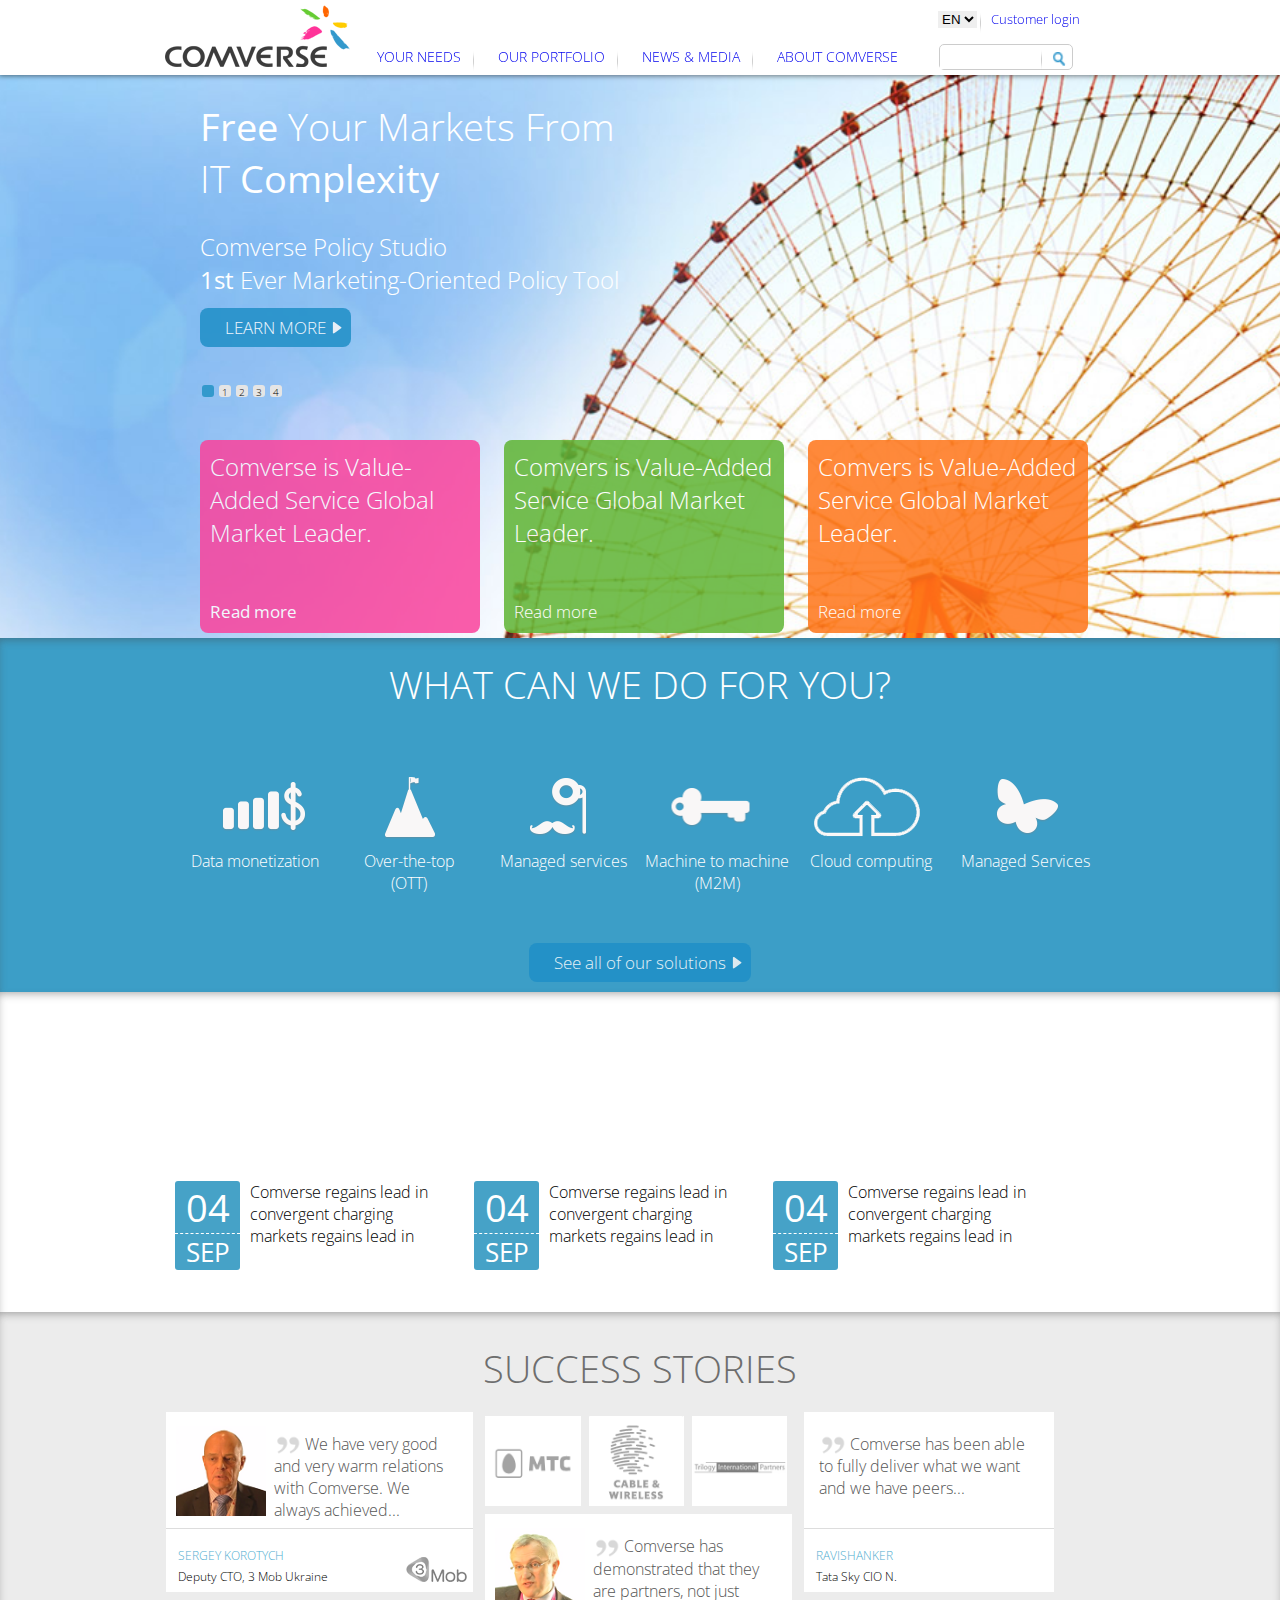
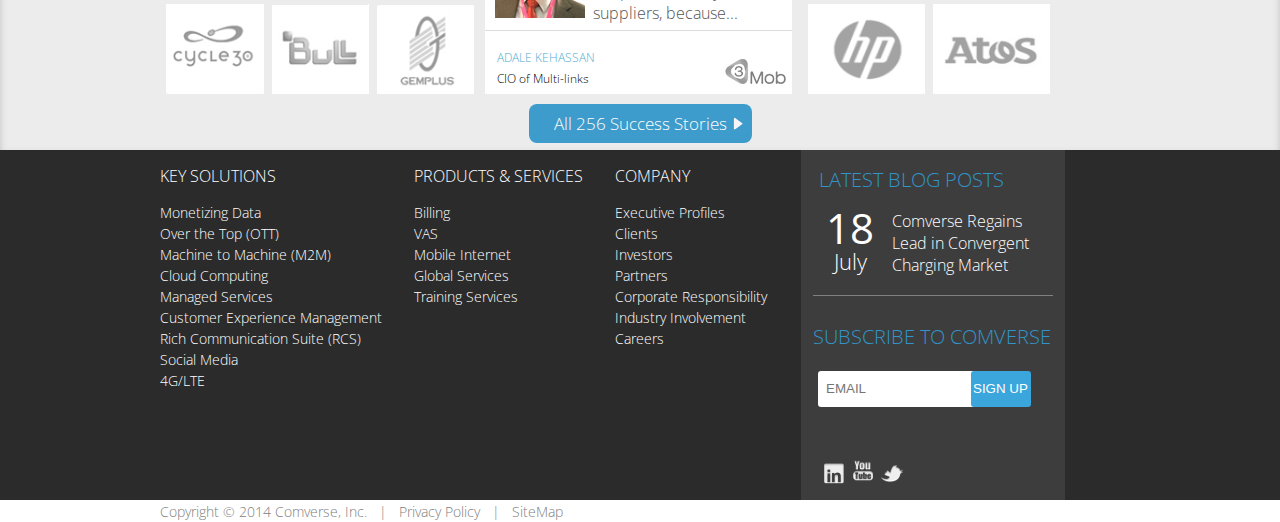
==== commit 5a8f3583: "Merge pull request #5 from amirsibat/master" ====
--- a/index.html
+++ b/index.html
@@ -24,8 +24,8 @@
 	<header class="c-header">
     
       <div class="nav-container">
-       <div class="logo-container"><a href="index.html" title="Comverse"><img src="img/comverse-logo.png" alt="logo" class="logo-desktop"></a></div>
-       <div class="mobile-logo"><a href="index.html" title="Comverse"><img src="img/comverse-logo-medium.png" alt="logo"></a></div>
+       <div class="logo-container"><a href="index.html" title="Comverse"><img src="img/comverse-logo.png" alt="desktop-logo" class="logo-desktop"></a></div>
+       <div class="mobile-logo"><a href="index.html" title="Comverse"><img src="img/comverse-logo-medium.png" alt="mobile-logo"></a></div>
 
 
       <!-- Mobile Version Nav Button -->
@@ -35,6 +35,7 @@
                             <span class="icon-bar"></span>
                             <span class="icon-bar"></span>
                             <span class="icon-bar"></span>
+                            <span class="hidden">mn</span>
                         </label>
                         <input type="checkbox" id="nav-mobile-btn">
 
@@ -72,9 +73,9 @@
         </nav>
 
          <div class="nav-side-links">
-                
-                    
-                        <select class="no-border-select">
+                 
+                        <label for="no-border-select"><span class="hidden">s</span></label>
+                        <select class="no-border-select" title="select-languages">
                             <option value="English">EN</option>
                             <option value="Arabic">AR</option>
                             <option value="Hebrew">HE</option>
@@ -86,15 +87,17 @@
             </div>
         
 <!-- Mobile Version Search  -->
-        <label class="mobile-search" for="mobile-search"><img src="css/img/searchBtnMobile.png" alt="search"></label>
-                <input type="checkbox" class="mobile-search">
+        <label class="mobile-search" for="mobile-search"><img src="css/img/searchBtnMobile.png" alt="mobile-search"></label>
+                <label for="mob-input"><span class="hidden">m</span></label>
+                <input type="checkbox" class="mobile-search" id="mob-input">
 
 
 
             <form class="search-field" method="GET" action="http://www.google.com/search">
-                <input type="text" name="q" />
+                <label for="q"><span class="hidden">g</span></label>
+                <input type="text" name="q" id="q" />
                 <img class="divider" src="img/search_line_devider.png" alt="" />
-                <button type="submit"><img class="srch_img" src="img/searchBtn.png" alt="Search" /></button>
+                <button type="submit"><img class="srch_img" src="img/searchBtn.png" alt="search" /></button>
             </form>
             
         </div>
@@ -113,7 +116,7 @@
                 <li class="first-slide">
                     <div class="slide-content">
                         <h1><strong>Free</strong> Your Markets From <br> IT <strong>Complexity</strong></h1>
-                        <h3>Comverse Policy Studio <br> <strong>1st</strong> Ever Marketing-Oriented Policy Tool</h3>
+                        <h2>Comverse Policy Studio <br> <strong>1st</strong> Ever Marketing-Oriented Policy Tool</h2>
                         
                        <a href="#" class="more-btn">LEARN MORE </a>
                     </div>
@@ -500,13 +503,13 @@
                 
                 <li>
                 VISIT US ON : 
-                <a class="soc-icon ico-linkedin" href="#"></a>
-                <a class="soc-icon ico-youtube" href="#"></a>
-                <a class="soc-icon ico-twitter" href="#"></a>   
+                <a class="soc-icon ico-linkedin" href="#"><span class="hidden">i</span></a>
+                <a class="soc-icon ico-youtube" href="#"><span class="hidden">i</span></a>
+                <a class="soc-icon ico-twitter" href="#"><span class="hidden">i</span></a>   
                 </li>
                
                 <li>Change language:
-                        <select class="footerlanguage" name="">
+                        <select class="footerlanguage" name="" title="languages">
                           <a class="soc-icon ico-linkedin" href="#"><label for="linkedin" class="hidden">linkedin</label></a>
                     <a class="soc-icon ico-youtube" href="#"><label for="youtube" class="hidden">youtube</label></a>
                     <a class="soc-icon ico-twitter" href="#"><label for="twitter" class="hidden">twitter</label></a>
@@ -534,7 +537,8 @@
 
                 <form class="subscribe">
                     <h4>Subscribe to Comverse</h4>
-                    <input type="email" class="email" placeholder="EMAIL">
+                    <label for="email"><span class="hidden">e</span></label>
+                    <input type="email" class="email" placeholder="EMAIL" id="email">
                     <input type="submit" class="subscribe-submit" value="SIGN UP" text="SIGN UP">
                 </form>
 
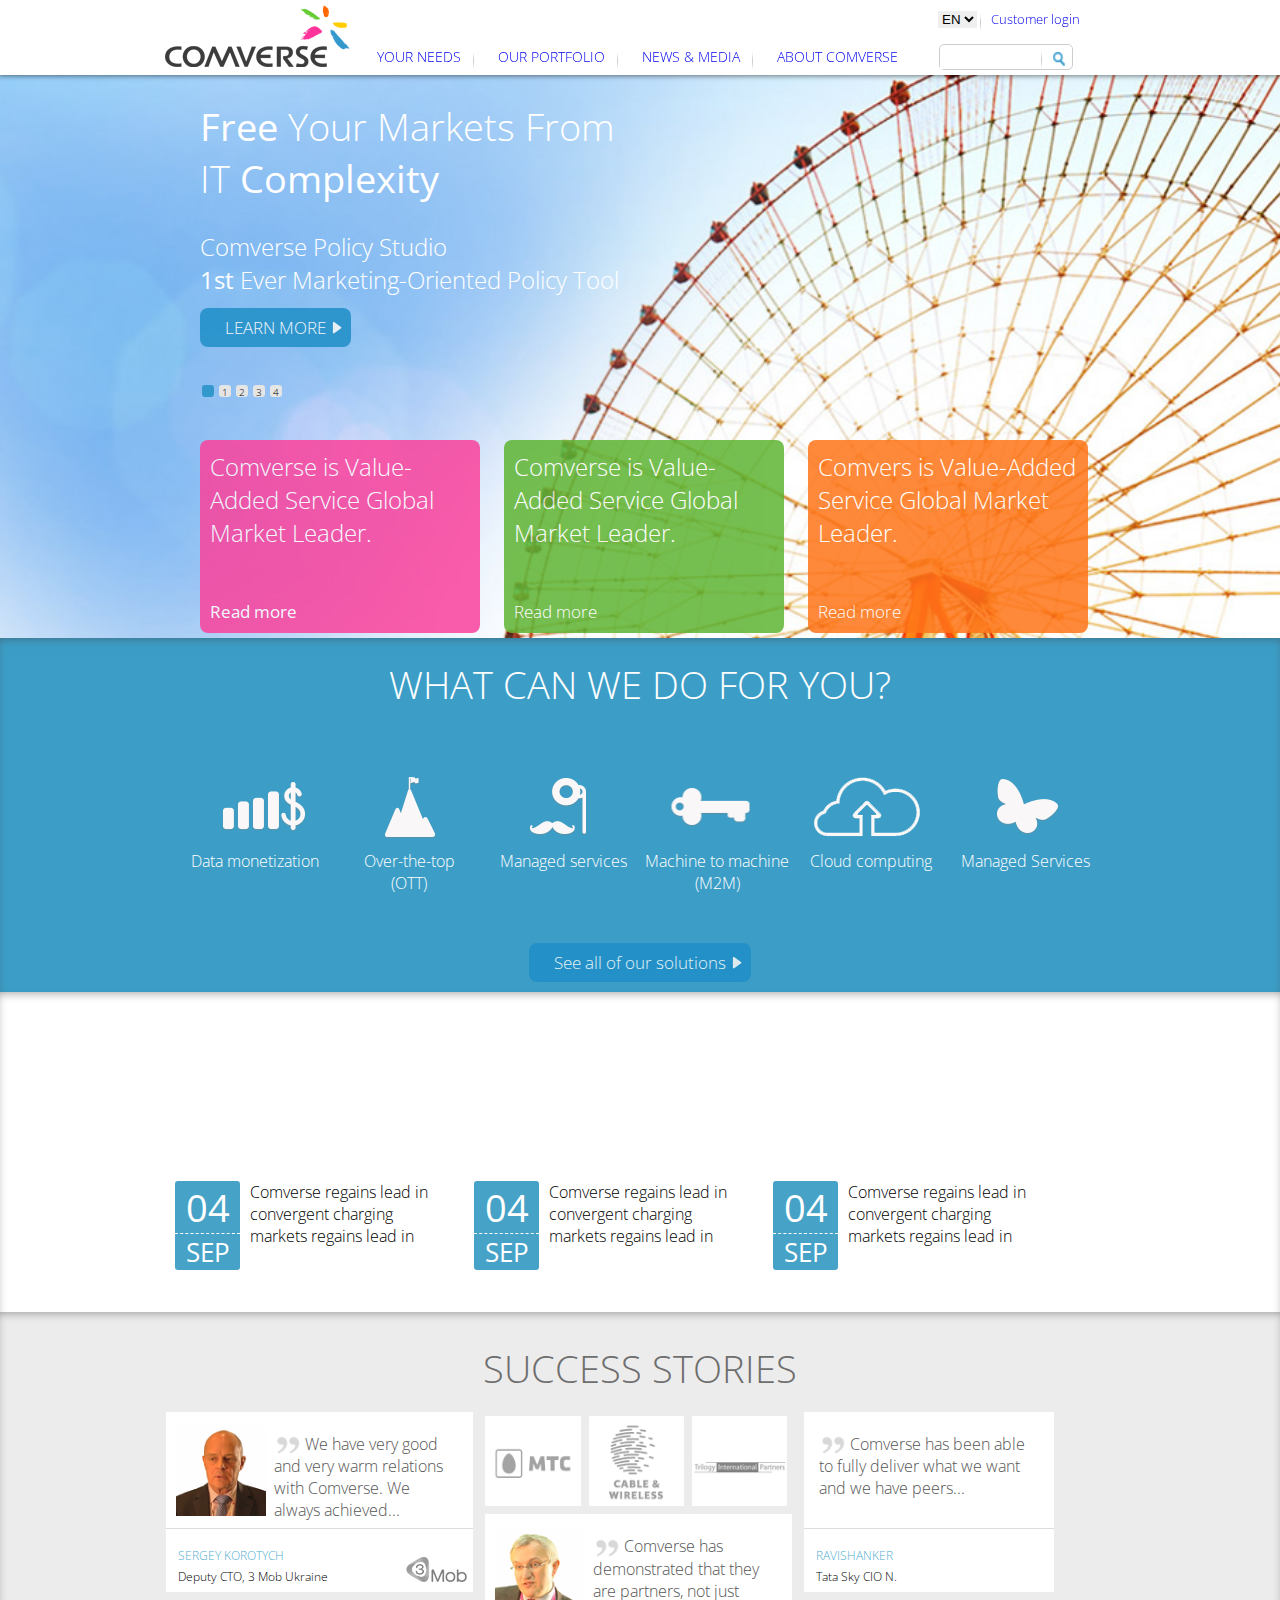
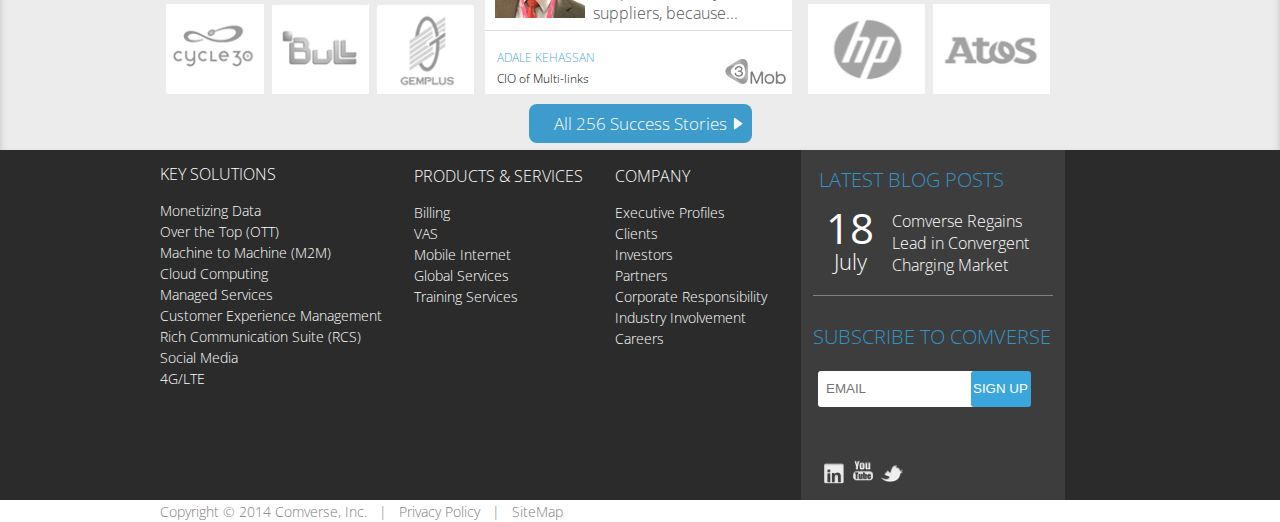
==== commit c241f0e7: "another updates" ====
--- a/index.html
+++ b/index.html
@@ -74,8 +74,8 @@
 
          <div class="nav-side-links">
                  
-                        <label for="no-border-select"><span class="hidden">s</span></label>
-                        <select class="no-border-select" title="select-languages">
+                        <label for="select-languages"><span class="hidden">s</span></label>
+                        <select class="no-border-select" id="select-languages">
                             <option value="English">EN</option>
                             <option value="Arabic">AR</option>
                             <option value="Hebrew">HE</option>
@@ -166,7 +166,7 @@
 					<li class="floating-box green">
 						<section>
 						<a href="#">
-							<h2 class="box-title">Comvers is Value-Added Service Global Market Leader.</h2>	
+							<h2 class="box-title">Comverse is Value-Added Service Global Market Leader.</h2>	
 						</a>
 
 						<a href="#">Read more</a>
@@ -409,7 +409,7 @@
        
             <div class="footer-links">
                 <div class="footer-links-column">
-                    <h3 class="footer-heading">Key Solutions</h3>
+                    <h2 class="footer-heading">Key Solutions</h2>
                     <ul class="key-solutions">
                         <li>
                             <a href="#">Monetizing Data</a>
